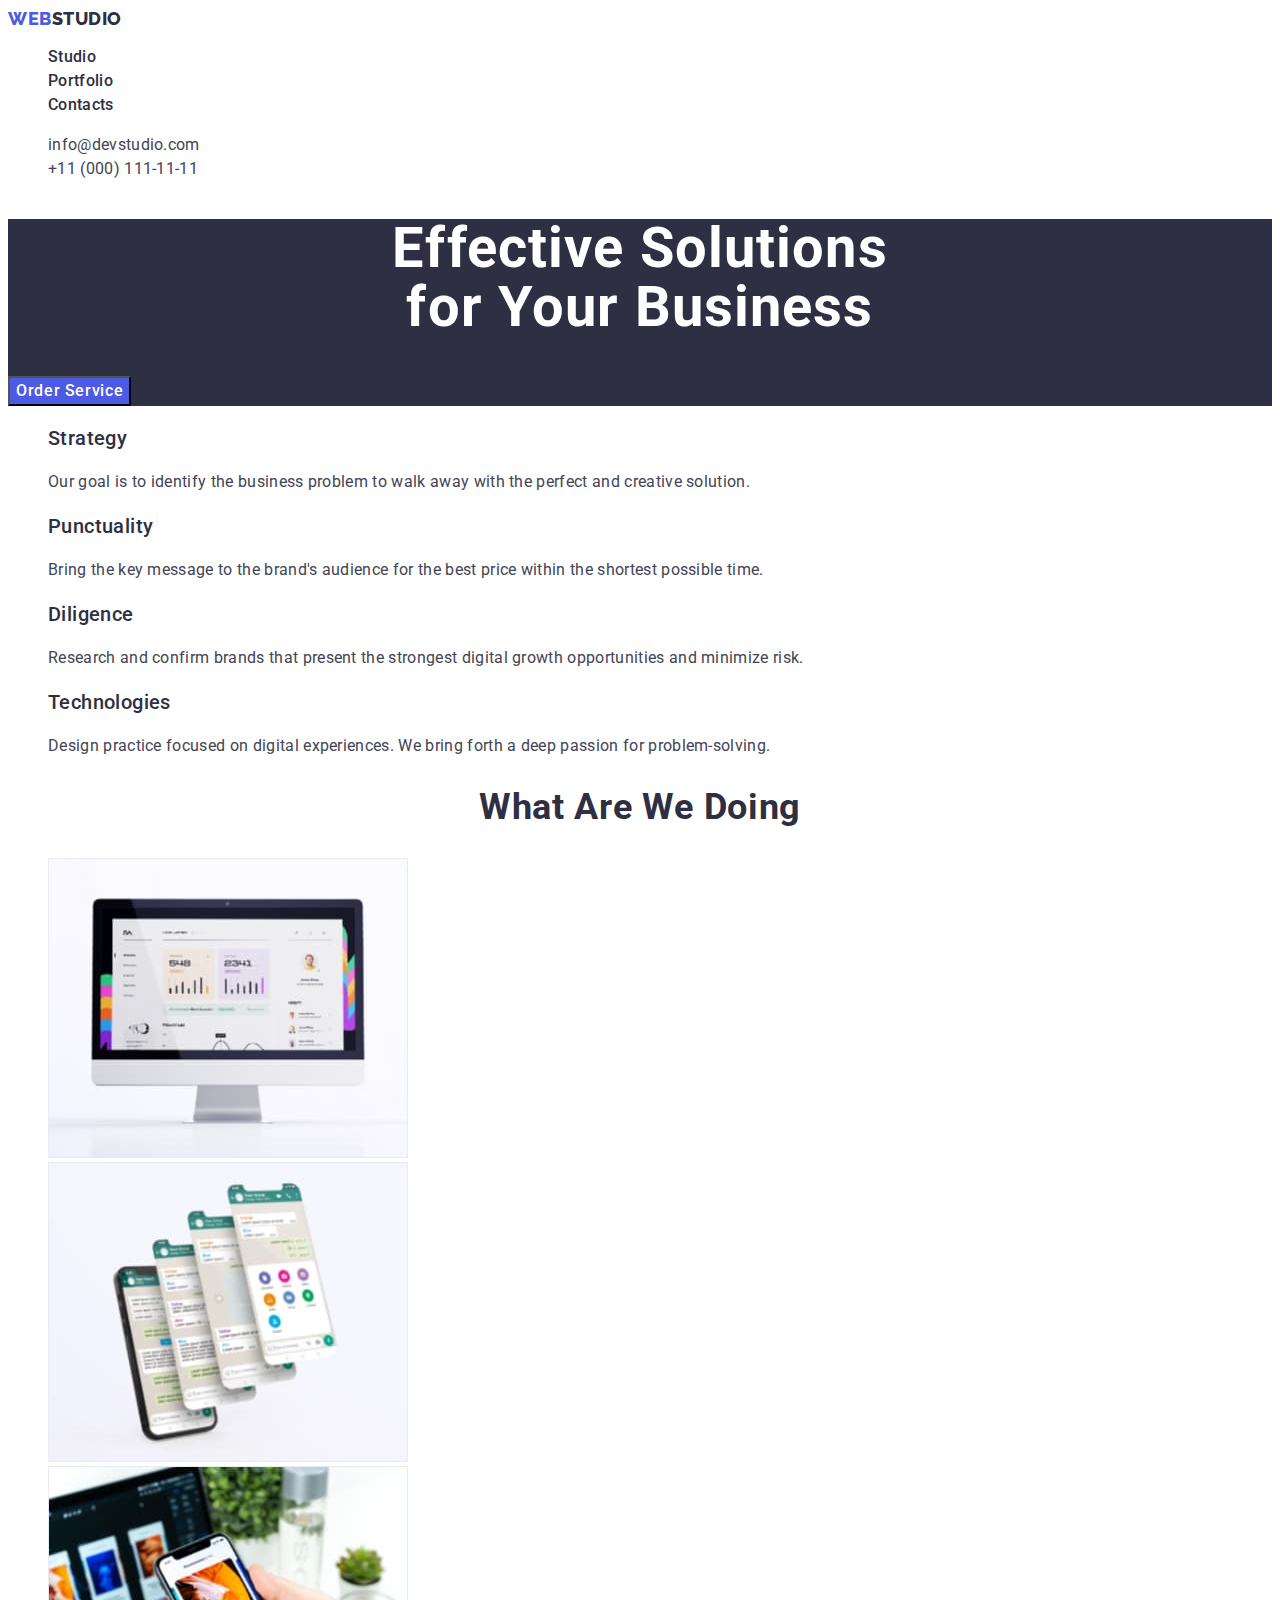
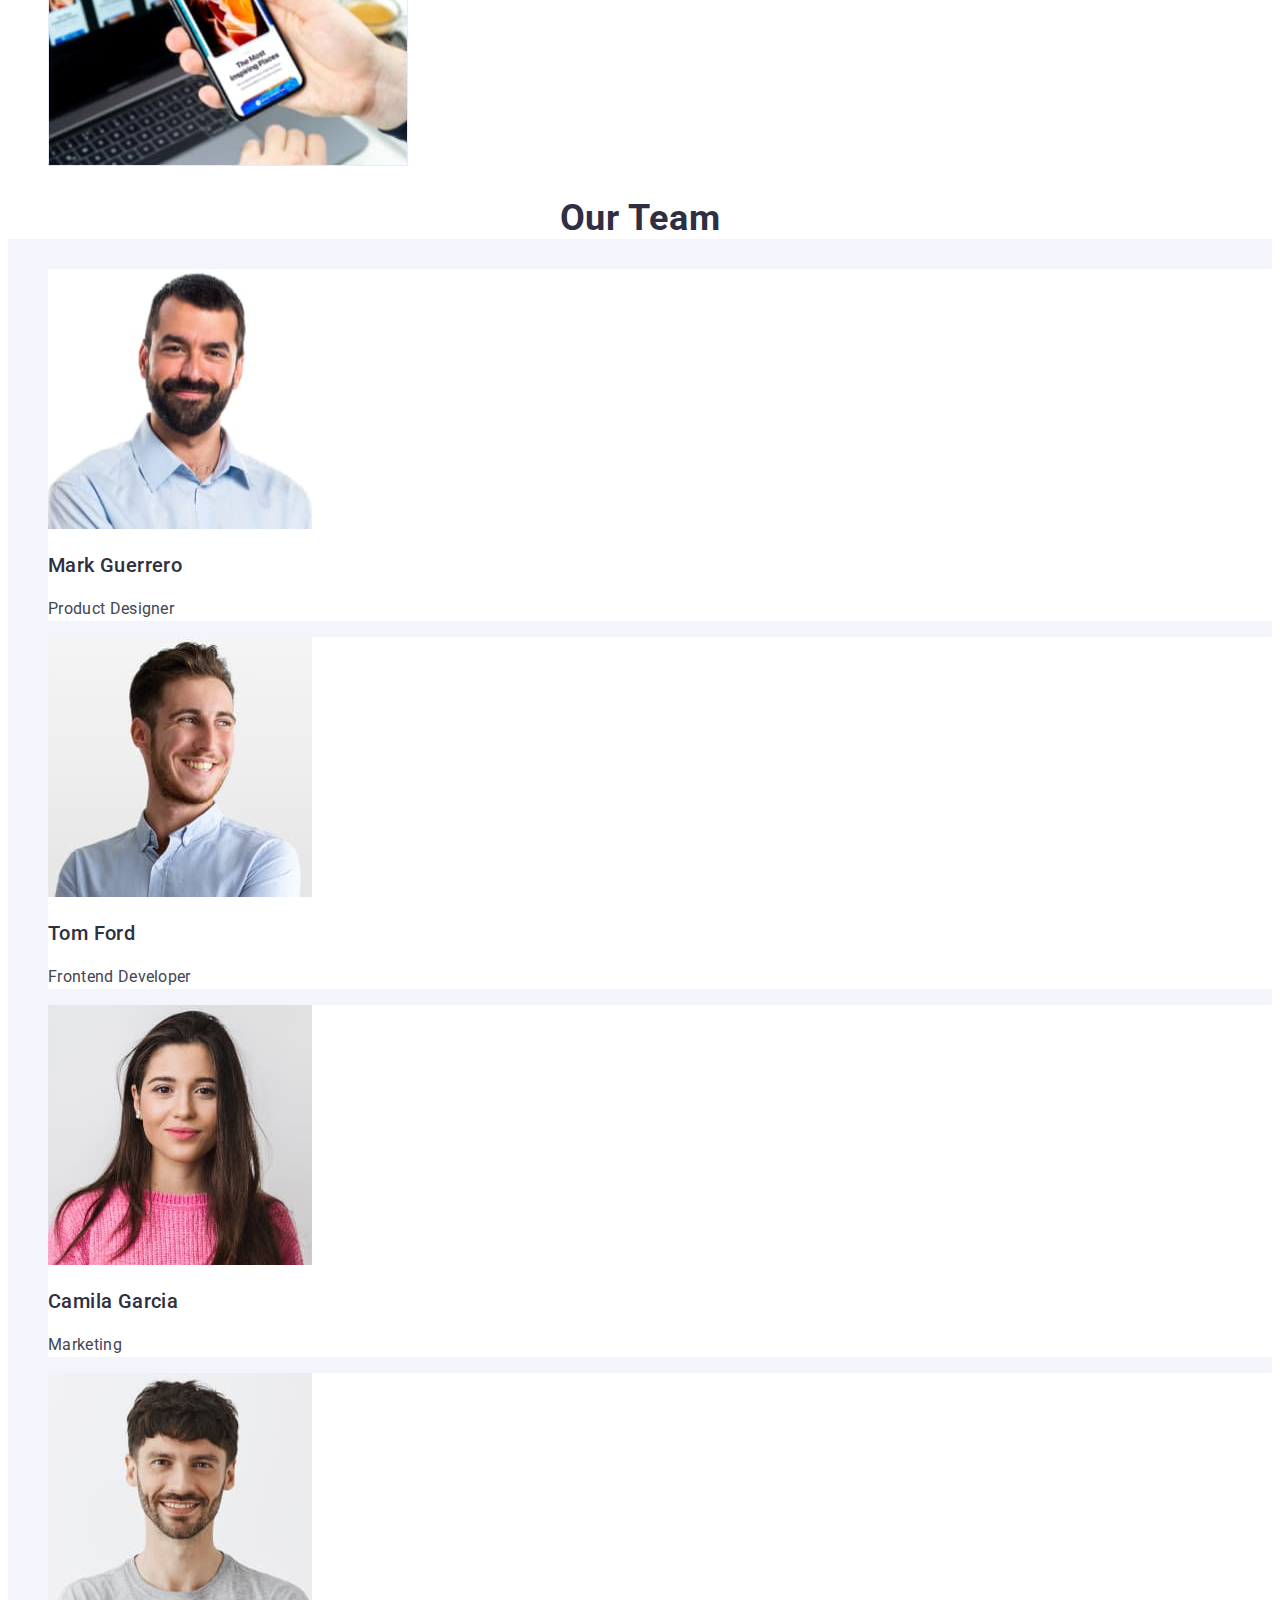
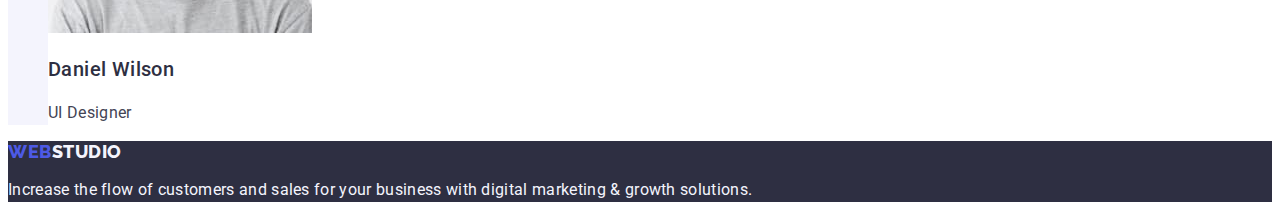
==== index.html @ 9aab7a09 "Initial commit" ====
<!DOCTYPE html>
<html lang="en">
  <head>
    <meta charset="UTF-8" />
    <meta http-equiv="X-UA-Compatible" content="IE=edge" />
    <meta name="viewport" content="width=device-width, initial-scale=1.0" />

    <link rel="preconnect" href="https://fonts.googleapis.com" />
    <link rel="preconnect" href="https://fonts.gstatic.com" crossorigin />
    <link
      href="https://fonts.googleapis.com/css2?family=Raleway:wght@800&family=Roboto:wght@400;500;700;900&display=swap"
      rel="stylesheet"
    />
    <link rel="stylesheet" href="./css/styles.css"/>

    <title>Document</title>
  </head>
  <body>
    <!--top line -->
    <header class="header">
      <!-- navigation menu  -->
      <nav>
        <a class="header-logo link" href="./index.html">
          Web<span class="header-studio-color">Studio</span>
        </a>
        <ul class="list">
          <li>
            <a href="./index.html" class="header-link link">Studio</a>
          </li>
          <li>
            <a href="./portfolio.html" class="header-link link">Portfolio</a>
          </li>
          <li>
            <a href="" class="header-link link">Contacts</a>
          </li>
        </ul>
      </nav>
      <address class="header-adaress list">
        <ul class="list">
          <li>
            <a class="header-adaress link" href="mailto:info@devstudio.com"
              >info@devstudio.com</a
            >
          </li>
          <li>
            <a class="header-adaress link" href="tel:+110001111111"
              >+11 (000) 111-11-11</a
            >
          </li>
        </ul>
      </address>
    </header>
    <!-- main -->
    <main>
      <!-- hero section -->
      <section class="hero-section">
        <h1 class="hero-heading">
          Effective Solutions <br />
          for Your Business
        </h1>

        <button class="hero-button cursor-focus" type="button">
          Order Service
        </button>
      </section>

      <!-- studio section -->
      <section>
        <h2 class="studio-heading-none">hello</h2>
        <ul class="list">
          <li>
            <h3 class="studio-heading">Strategy</h3>
            <p class="studio-indent">
              Our goal is to identify the business problem to walk away with the
              perfect and creative solution.
            </p>
          </li>
          <li>
            <h3 class="studio-heading">Punctuality</h3>
            <p class="studio-indent">
              Bring the key message to the brand's audience for the best price
              within the shortest possible time.
            </p>
          </li>
          <li>
            <h3 class="studio-heading">Diligence</h3>
            <p class="studio-indent">
              Research and confirm brands that present the strongest digital
              growth opportunities and minimize risk.
            </p>
          </li>
          <li>
            <h3 class="studio-heading">Technologies</h3>
            <p class="studio-indent">
              Design practice focused on digital experiences. We bring forth a
              deep passion for problem-solving.
            </p>
          </li>
        </ul>
      </section>
      <!-- What are we doing -->
      <section>
        <h2 class="doing-heading">What are we doing</h2>
        <ul class="list">
          <li>
            <img
              src="./images/ourprojects/first.jpg"
              alt="example project one"
              width="360"
              height="300"
            />
          </li>
          <li>
            <img
              src="./images/ourprojects/second.jpg"
              alt="example project two"
              width="360"
              height="300"
            />
          </li>
          <li>
            <img
              src="./images/ourprojects/thirth.jpg"
              alt="example project three"
              width="360"
              height="300"
            />
          </li>
        </ul>
      </section>

      <!-- our team section -->
      <section class="team-section">
        <h2 class="team-heading">Our Team</h2>
        <ul class="list">
          <li class="team-style-list">
            <img
              src="./images/ourteam/markguerrero.jpg"
              alt="photo Mark Guerrero"
              width="264"
              height="260"
            />

            <h3 class="team-name-heading">Mark Guerrero</h3>
            <p class="team-position">Product Designer</p>
          </li>
          <li class="team-style-list">
            <img
              src="./images/ourteam/tomford.jpg"
              alt="photo Tom Ford"
              width="264"
              height="260"
            />

            <h3 class="team-name-heading">Tom Ford</h3>
            <p class="team-position">Frontend Developer</p>
          </li>
          <li class="team-style-list">
            <img
              src="./images/ourteam/camilagarcia.jpg"
              alt="photo Camila Garcia"
              width="264"
              height="260"
            />

            <h3 class="team-name-heading">Camila Garcia</h3>
            <p class="team-position">Marketing</p>
          </li>
          <li class="team-style-list">
            <img
              src="./images/ourteam/danielwilson.jpg"
              alt="photo Daniel Wilson"
              width="264"
              height="260"
            />

            <h3 class="team-name-heading">Daniel Wilson</h3>
            <p class="team-position">UI Designer</p>
          </li>
        </ul>
      </section>
    </main>
    <!-- footer section -->
    <footer class="footer-section">
      <a class="footer-logo link" href="./index.html">
        Web
        <span class="studio-footer-color">Studio</span>
      </a>
      <p class="footer-indent">
        Increase the flow of customers and sales for your business with digital
        marketing & growth solutions.
      </p>
    </footer>
  </body>
</html>
---- css/styles.css ----
:root {
  --heading-color: #2e2f42;
  --text-color: #434455;
  --logo-clr-web: #4d5ae5;
  --logo-clr-dark: #2e2f42;
  --logo-clr-light: #f4f4fd;
  --background-page: #ffffff;
  --header-link-normal: #2e2f42;
  --header-link-hover: #404bbf;
  --address-normal: #434455;
  --address-hover: #404bbf;
}

body {
  font-family: "Raleway", sans-serif;
  font-family: "Roboto", sans-serif;
  color: var(--text-color);
  background-color: var(--background-page);
}

.list {
  list-style: none;
}
.link {
  text-decoration: none;
}

/* header  */
.header-logo {
  font-family: "Raleway", sans-serif;
  font-style: normal;
  font-weight: 800;
  font-size: 18px;
  line-height: 1.17;
  display: flex;
  align-items: center;
  letter-spacing: 0.03em;
  text-transform: uppercase;
  color: var(--logo-clr-web);
}

.header-studio-color {
  color: var(--logo-clr-dark);
}

.header-link {
  font-weight: 500;
  font-size: 16px;
  line-height: 1.5;
  letter-spacing: 0.02em;
  color: var(--header-link-normal);
}

.header-link:hover,
.header-link:focus {
  color: var(--header-link-hover);
}

.header-adaress {
  font-style: normal;
  font-size: 16px;
  line-height: 1.5;
  letter-spacing: 0.02em;
  color: var(--address-normal);
}

.header-adaress:hover,
.header-adaress:focus {
  color: var(--address-hover);
}

/* hero */
.hero-section {
  background-color: #2e2f42;
}

.hero-heading {
  font-family: "Roboto", sans-serif;
  font-weight: 700;
  font-size: 56px;
  line-height: 1.07;
  text-align: center;
  letter-spacing: 0.02em;
  color: #ffffff;
}

.hero-button {
  font-family: "Roboto", sans-serif;
  font-weight: 500;
  font-size: 16px;
  line-height: 1.5;
  display: flex;
  letter-spacing: 0.04em;
  color: #ffffff;
}

.cursor-focus {
  cursor: pointer;
}

.hero-button {
  background: #4d5ae5;
}
.hero-button:hover,
.hero-button:focus {
  background: #404bbf;
}

/* studio */

.studio-heading-none {
  display: none;
}

.studio-heading {
  font-weight: 500;
  font-size: 20px;
  line-height: 1.2;
  letter-spacing: 0.02em;
  color: var(--heading-color);
}

.studio-indent {
  font-size: 16px;
  line-height: 1.5;
  letter-spacing: 0.02em;
  color: var(--text-color);
}

/* What are we doing */
.doing-heading {
  font-weight: 700;
  font-size: 36px;
  line-height: 1.11;
  text-align: center;
  letter-spacing: 0.02em;
  text-transform: capitalize;
  color: var(--heading-color);
}

/* our team section */
.team-section {
  background-color: #f4f4fd;
}

.team-heading {
  font-weight: 700;
  font-size: 36px;
  line-height: 1.11;
  text-align: center;
  letter-spacing: 0.02em;
  text-transform: capitalize;
  color: var(--heading-color);
  background-color: #ffffff;
}

.team-style-list{
  background-color: #FFFFFF;
}

.team-name-heading {
  font-weight: 500;
  font-size: 20px;
  line-height: 1.2;
  letter-spacing: 0.02em;
  color: var(--heading-color);
}

.team-position {
  font-size: 16px;
  line-height: 1.5;
  letter-spacing: 0.02em;
  color: var(--text-color);
}

/* footer sectio */
.footer-section {
  background-color: #2e2f42;
}

.footer-logo {
  font-family: "Raleway", sans-serif;
  font-style: normal;
  font-weight: 800;
  font-size: 18px;
  line-height: 1.17;
  display: flex;
  align-items: center;
  letter-spacing: 0.03em;
  text-transform: uppercase;
  color: var(--logo-clr-web);
}

.studio-footer-color {
  color: var(--logo-clr-light);
}

.footer-indent {
  font-size: 16px;
  line-height: 1.5;
  letter-spacing: 0.02em;
  color: #f4f4fd;
}

/* --------- */
/* portfolio */
/* --------- */
.portfolio-heading {
  display: none;
}

/* main */
.pf-btn {
  font-family: "Roboto", sans-serif;
  font-style: normal;
  font-weight: 500;
  font-size: 16px;
  line-height: 1.5;
  display: flex;
  letter-spacing: 0.04em;
  color: #4d5ae5;
  background-color: #f4f4fd;
}

.cursor-focus-pf {
  cursor: pointer;
}

.pf-btn:hover,
.pf-btn:focus {
  background: #404bbf;
  color: #ffffff;
}

.project-heading {
  font-weight: 500;
  font-size: 20px;
  line-height: 1.2;
  letter-spacing: 0.02em;
  color: var(--heading-color);
}

.project-direction {
  font-size: 16px;
  line-height: 1.5;
  letter-spacing: 0.02em;
  color: var(--text-color);
}
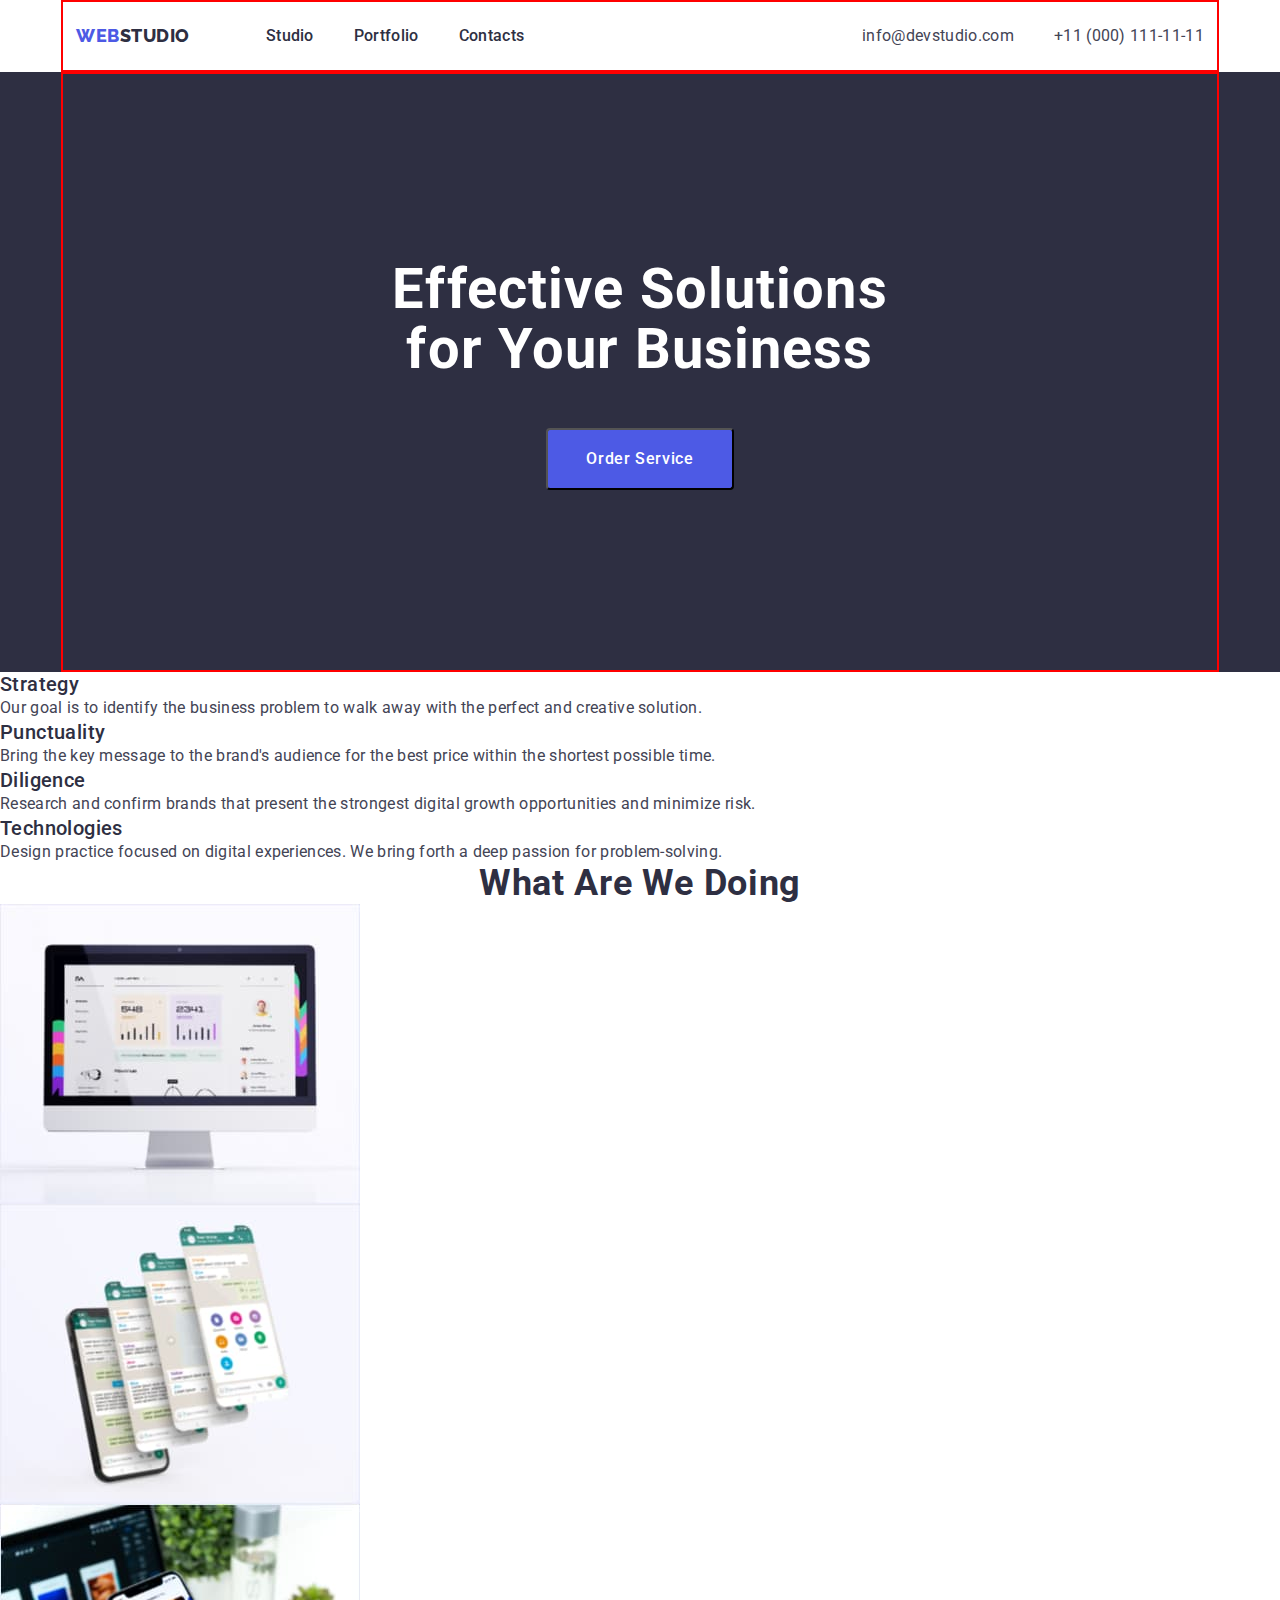
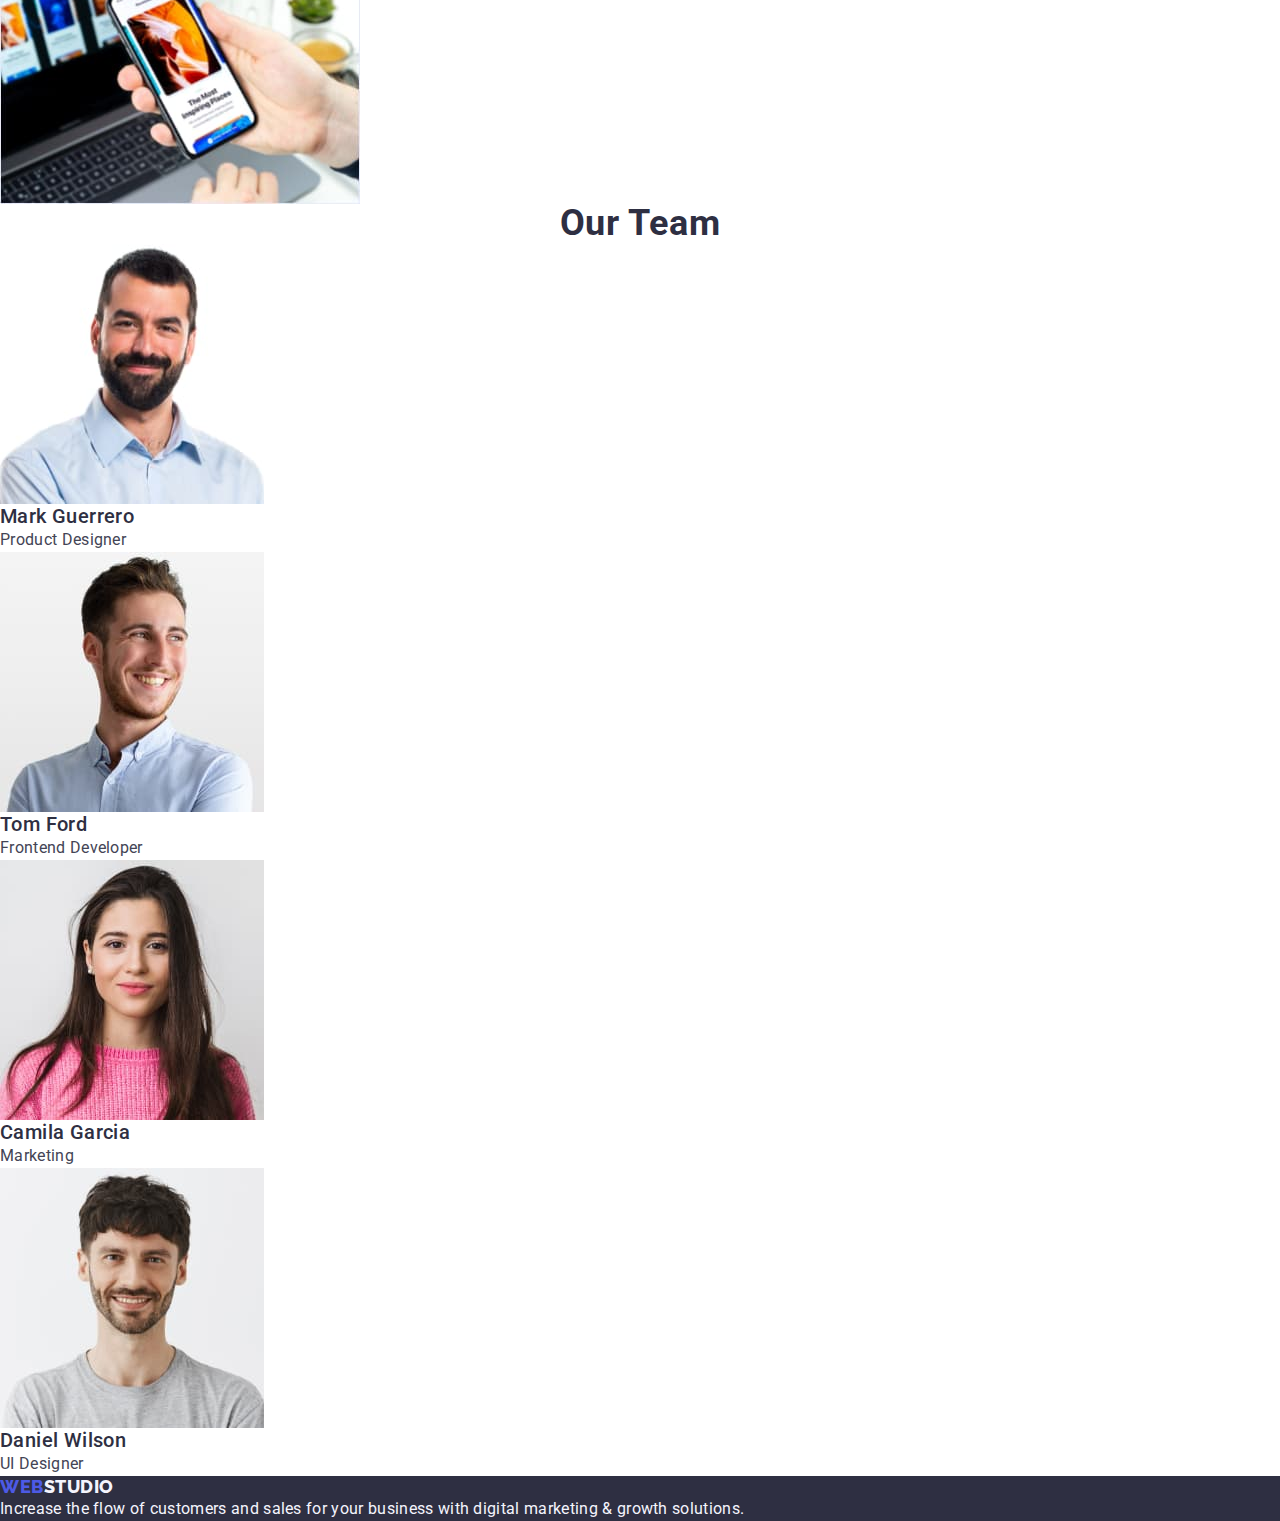
==== commit 732af38b: "up 0000" ====
--- a/index.html
+++ b/index.html
@@ -11,19 +11,21 @@
       href="https://fonts.googleapis.com/css2?family=Raleway:wght@800&family=Roboto:wght@400;500;700;900&display=swap"
       rel="stylesheet"
     />
+    <link rel="stylesheet" href="https://cdn.jsdelivr.net/npm/modern-normalize@1.1.0/modern-normalize.min.css">
     <link rel="stylesheet" href="./css/styles.css"/>
 
     <title>Document</title>
   </head>
   <body>
-    <!--top line -->
+    <!--top line --> 
     <header class="header">
       <!-- navigation menu  -->
-      <nav>
+      <div class="header-container container" style="display: flex;" >
         <a class="header-logo link" href="./index.html">
           Web<span class="header-studio-color">Studio</span>
         </a>
-        <ul class="list">
+      <nav class="header-nav">
+        <ul class="header-nav-list list">
           <li>
             <a href="./index.html" class="header-link link">Studio</a>
           </li>
@@ -35,8 +37,8 @@
           </li>
         </ul>
       </nav>
-      <address class="header-adaress list">
-        <ul class="list">
+      <address class="list">
+        <ul class="header-list-address list">
           <li>
             <a class="header-adaress link" href="mailto:info@devstudio.com"
               >info@devstudio.com</a
@@ -49,19 +51,22 @@
           </li>
         </ul>
       </address>
+    </div>
     </header>
     <!-- main -->
     <main>
       <!-- hero section -->
-      <section class="hero-section">
+      <section class="hero-section ">
+       <div class="hero-container container">
         <h1 class="hero-heading">
           Effective Solutions <br />
           for Your Business
         </h1>
 
         <button class="hero-button cursor-focus" type="button">
-          Order Service
+          <p class="hero-btn-text"> Order Service </p>
         </button>
+      </div>
       </section>
 
       <!-- studio section -->
--- a/css/styles.css
+++ b/css/styles.css
@@ -18,14 +18,42 @@
   background-color: var(--background-page);
 }
 
+/* reset start */
+h1,h2,h3,h4,h5,h6,p {
+  margin: 0;
+}
+
+img {
+  display: block;
+}
+
 .list {
   list-style: none;
-}
+  padding: 0;
+  margin: 0;
+}
+
 .link {
   text-decoration: none;
 }
 
 /* header  */
+.container {
+  width: 1158px;
+  margin-left: auto;
+  margin-right: auto;
+  padding-left: 15px;
+  padding-right: 15px;
+  outline: 2px solid red;
+  outline-offset: -2px;
+}
+
+.header-container {
+  display: flex;
+ align-items: center;
+ 
+}
+
 .header-logo {
   font-family: "Raleway", sans-serif;
   font-style: normal;
@@ -37,13 +65,29 @@
   letter-spacing: 0.03em;
   text-transform: uppercase;
   color: var(--logo-clr-web);
+  margin-right: 76px;
+  padding-top: 24px;
+  padding-bottom: 24px;
 }
 
 .header-studio-color {
   color: var(--logo-clr-dark);
 }
 
+.header-nav {
+margin-right: auto;
+}
+
+.header-nav-list {
+  display: flex;
+  align-items: center;
+  gap: 40px;
+}
+
 .header-link {
+  display: block;
+  padding-top: 24px;
+  padding-bottom: 24px;
   font-weight: 500;
   font-size: 16px;
   line-height: 1.5;
@@ -57,6 +101,9 @@
 }
 
 .header-adaress {
+  display: block;
+  padding-top: 24px;
+  padding-bottom: 24px;
   font-style: normal;
   font-size: 16px;
   line-height: 1.5;
@@ -69,9 +116,19 @@
   color: var(--address-hover);
 }
 
+.header-list-address {
+  display: flex;
+  gap: 40px;
+}
+
 /* hero */
 .hero-section {
   background-color: #2e2f42;
+}
+
+.hero-container {
+  height: 600px;
+  padding-top: 188px;
 }
 
 .hero-heading {
@@ -82,6 +139,7 @@
   text-align: center;
   letter-spacing: 0.02em;
   color: #ffffff;
+  margin-bottom: 48px;
 }
 
 .hero-button {
@@ -92,18 +150,22 @@
   display: flex;
   letter-spacing: 0.04em;
   color: #ffffff;
-}
-
-.cursor-focus {
-  cursor: pointer;
-}
-
-.hero-button {
   background: #4d5ae5;
-}
+  min-width: 169px;
+  min-height: 56px;
+  border-radius: 4px;
+  margin-left: auto;
+  margin-right: auto;
+}
+
 .hero-button:hover,
 .hero-button:focus {
   background: #404bbf;
+  cursor: pointer;
+}
+
+.hero-btn-text {
+padding: 16px 32px;
 }
 
 /* studio */
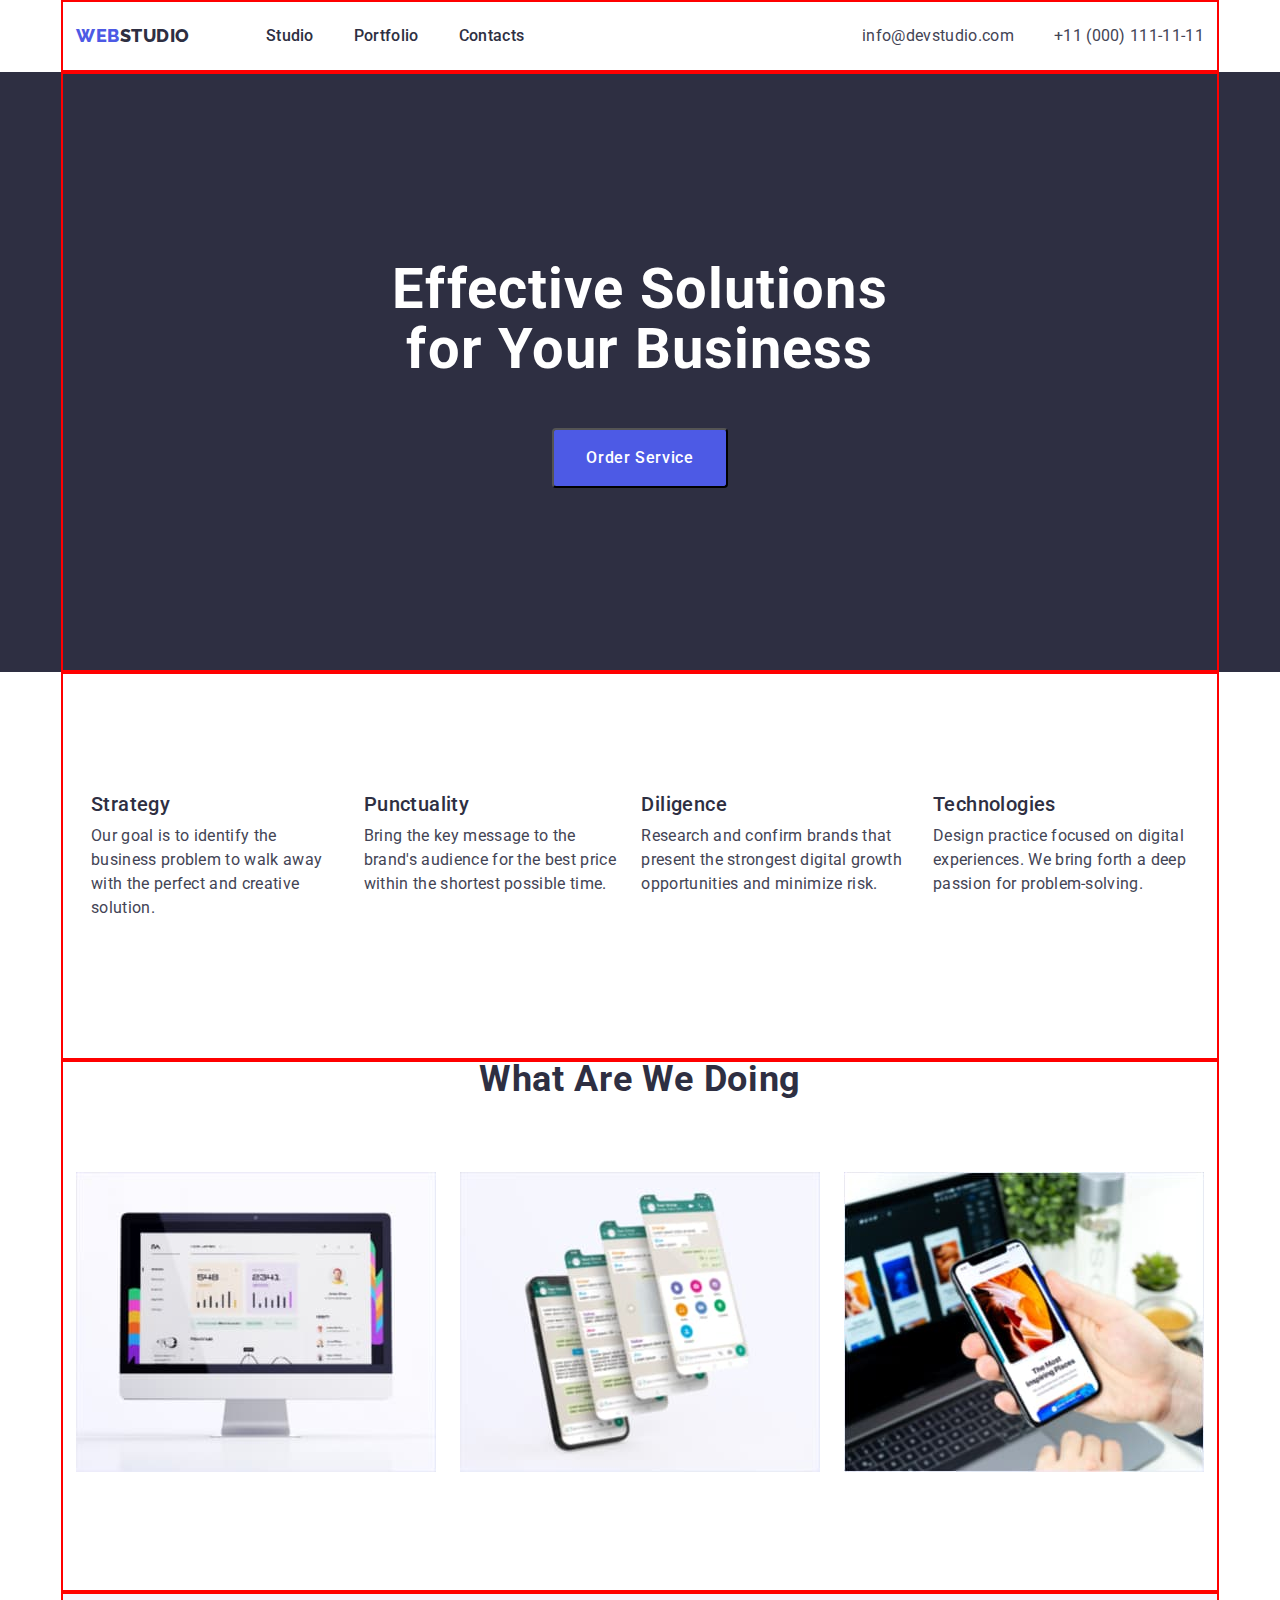
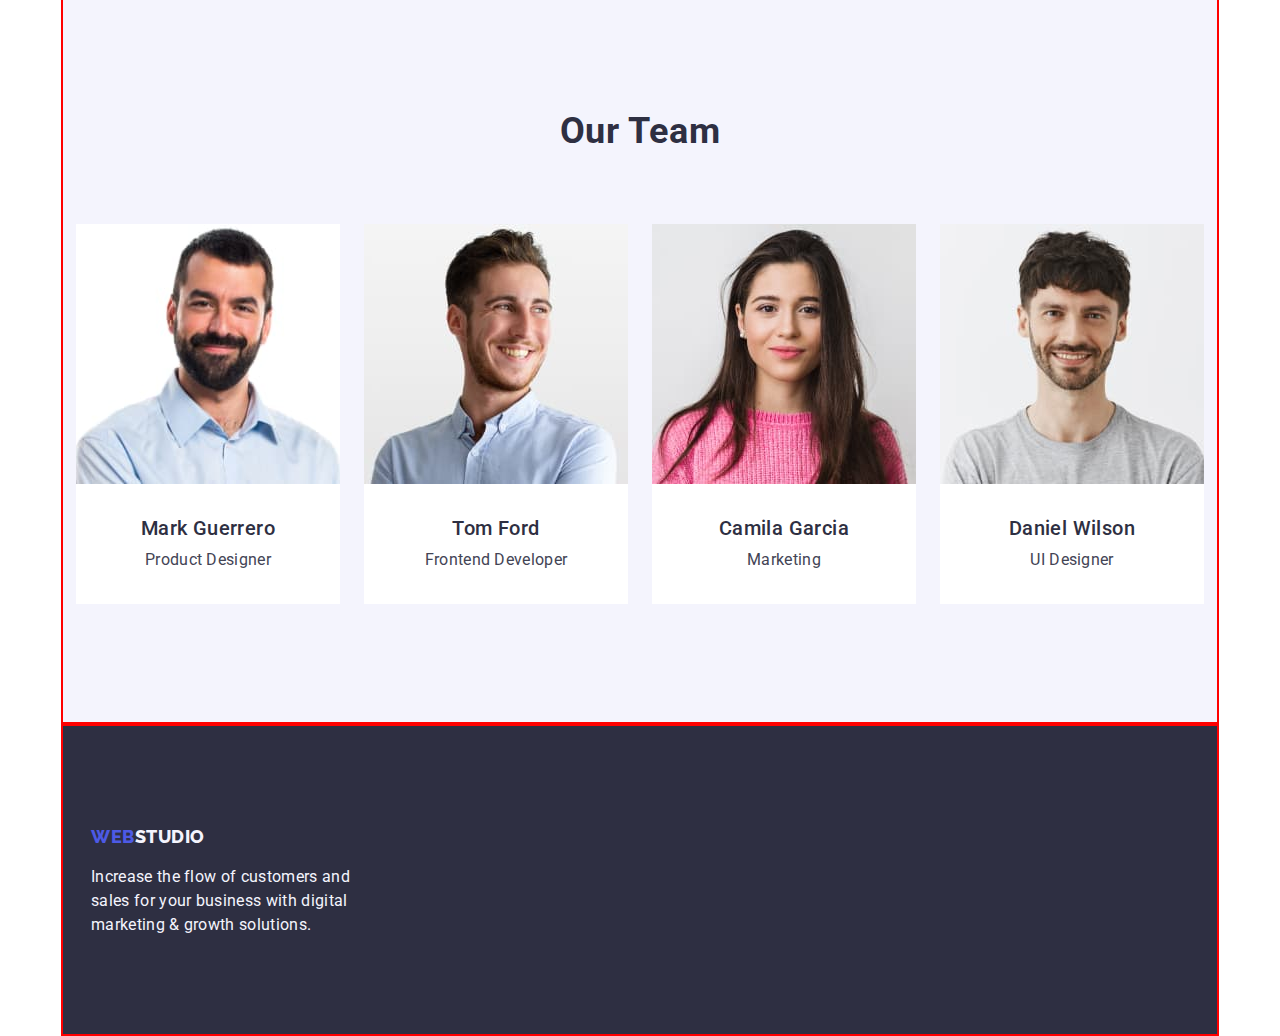
==== commit 0de0196e: "up studio" ====
--- a/index.html
+++ b/index.html
@@ -11,190 +11,201 @@
       href="https://fonts.googleapis.com/css2?family=Raleway:wght@800&family=Roboto:wght@400;500;700;900&display=swap"
       rel="stylesheet"
     />
-    <link rel="stylesheet" href="https://cdn.jsdelivr.net/npm/modern-normalize@1.1.0/modern-normalize.min.css">
-    <link rel="stylesheet" href="./css/styles.css"/>
+    <link
+      rel="stylesheet"
+      href="https://cdn.jsdelivr.net/npm/modern-normalize@1.1.0/modern-normalize.min.css"
+    />
+    <link rel="stylesheet" href="./css/styles.css" />
 
     <title>Document</title>
   </head>
   <body>
-    <!--top line --> 
-    <header class="header">
+    <!--top line -->
+    <header class="header container">
       <!-- navigation menu  -->
-      <div class="header-container container" style="display: flex;" >
+      <div class="header-container">
         <a class="header-logo link" href="./index.html">
           Web<span class="header-studio-color">Studio</span>
         </a>
-      <nav class="header-nav">
-        <ul class="header-nav-list list">
-          <li>
-            <a href="./index.html" class="header-link link">Studio</a>
-          </li>
-          <li>
-            <a href="./portfolio.html" class="header-link link">Portfolio</a>
-          </li>
-          <li>
-            <a href="" class="header-link link">Contacts</a>
-          </li>
-        </ul>
-      </nav>
-      <address class="list">
-        <ul class="header-list-address list">
-          <li>
-            <a class="header-adaress link" href="mailto:info@devstudio.com"
-              >info@devstudio.com</a
-            >
-          </li>
-          <li>
-            <a class="header-adaress link" href="tel:+110001111111"
-              >+11 (000) 111-11-11</a
-            >
-          </li>
-        </ul>
-      </address>
-    </div>
+        <nav class="header-nav">
+          <ul class="header-nav-list list">
+            <li>
+              <a href="./index.html" class="header-link link">Studio</a>
+            </li>
+            <li>
+              <a href="./portfolio.html" class="header-link link">Portfolio</a>
+            </li>
+            <li>
+              <a href="" class="header-link link">Contacts</a>
+            </li>
+          </ul>
+        </nav>
+        <address class="list">
+          <ul class="header-list-address list">
+            <li>
+              <a class="header-adaress link" href="mailto:info@devstudio.com"
+                >info@devstudio.com</a
+              >
+            </li>
+            <li>
+              <a class="header-adaress link" href="tel:+110001111111"
+                >+11 (000) 111-11-11</a
+              >
+            </li>
+          </ul>
+        </address>
+      </div>
     </header>
     <!-- main -->
     <main>
       <!-- hero section -->
-      <section class="hero-section ">
-       <div class="hero-container container">
-        <h1 class="hero-heading">
-          Effective Solutions <br />
-          for Your Business
-        </h1>
-
-        <button class="hero-button cursor-focus" type="button">
-          <p class="hero-btn-text"> Order Service </p>
-        </button>
-      </div>
+      <section class="hero-section">
+        <div class="hero-container container">
+          <h1 class="hero-heading">
+            Effective Solutions <br />
+            for Your Business
+          </h1>
+
+          <button class="hero-button cursor-focus" type="button">
+            Order Service
+          </button>
+        </div>
       </section>
 
       <!-- studio section -->
-      <section>
-        <h2 class="studio-heading-none">hello</h2>
-        <ul class="list">
-          <li>
-            <h3 class="studio-heading">Strategy</h3>
-            <p class="studio-indent">
-              Our goal is to identify the business problem to walk away with the
-              perfect and creative solution.
-            </p>
-          </li>
-          <li>
-            <h3 class="studio-heading">Punctuality</h3>
-            <p class="studio-indent">
-              Bring the key message to the brand's audience for the best price
-              within the shortest possible time.
-            </p>
-          </li>
-          <li>
-            <h3 class="studio-heading">Diligence</h3>
-            <p class="studio-indent">
-              Research and confirm brands that present the strongest digital
-              growth opportunities and minimize risk.
-            </p>
-          </li>
-          <li>
-            <h3 class="studio-heading">Technologies</h3>
-            <p class="studio-indent">
-              Design practice focused on digital experiences. We bring forth a
-              deep passion for problem-solving.
-            </p>
-          </li>
-        </ul>
+      <section class="container">
+        <div class="studio-container">
+          <h2 class="studio-heading-none">hello</h2>
+          <ul class="studio-container-ul list">
+            <li>
+              <h3 class="studio-heading">Strategy</h3>
+              <p class="studio-indent">
+                Our goal is to identify the business problem to walk away with
+                the perfect and creative solution.
+              </p>
+            </li>
+            <li>
+              <h3 class="studio-heading">Punctuality</h3>
+              <p class="studio-indent">
+                Bring the key message to the brand's audience for the best price
+                within the shortest possible time.
+              </p>
+            </li>
+            <li>
+              <h3 class="studio-heading">Diligence</h3>
+              <p class="studio-indent">
+                Research and confirm brands that present the strongest digital
+                growth opportunities and minimize risk.
+              </p>
+            </li>
+            <li>
+              <h3 class="studio-heading">Technologies</h3>
+              <p class="studio-indent">
+                Design practice focused on digital experiences. We bring forth a
+                deep passion for problem-solving.
+              </p>
+            </li>
+          </ul>
+        </div>
       </section>
       <!-- What are we doing -->
-      <section>
-        <h2 class="doing-heading">What are we doing</h2>
-        <ul class="list">
-          <li>
-            <img
-              src="./images/ourprojects/first.jpg"
-              alt="example project one"
-              width="360"
-              height="300"
-            />
-          </li>
-          <li>
-            <img
-              src="./images/ourprojects/second.jpg"
-              alt="example project two"
-              width="360"
-              height="300"
-            />
-          </li>
-          <li>
-            <img
-              src="./images/ourprojects/thirth.jpg"
-              alt="example project three"
-              width="360"
-              height="300"
-            />
-          </li>
-        </ul>
+      <section class="container">
+        <div class="doing-container-content">
+          <h2 class="doing-heading">What are we doing</h2>
+          <ul class="doing-container list">
+            <li>
+              <img
+                src="./images/ourprojects/first.jpg"
+                alt="example project one"
+                width="360"
+                height="300"
+              />
+            </li>
+            <li>
+              <img
+                src="./images/ourprojects/second.jpg"
+                alt="example project two"
+                width="360"
+                height="300"
+              />
+            </li>
+            <li>
+              <img
+                src="./images/ourprojects/thirth.jpg"
+                alt="example project three"
+                width="360"
+                height="300"
+              />
+            </li>
+          </ul>
+        </div>
       </section>
 
       <!-- our team section -->
-      <section class="team-section">
-        <h2 class="team-heading">Our Team</h2>
-        <ul class="list">
-          <li class="team-style-list">
-            <img
-              src="./images/ourteam/markguerrero.jpg"
-              alt="photo Mark Guerrero"
-              width="264"
-              height="260"
-            />
-
-            <h3 class="team-name-heading">Mark Guerrero</h3>
-            <p class="team-position">Product Designer</p>
-          </li>
-          <li class="team-style-list">
-            <img
-              src="./images/ourteam/tomford.jpg"
-              alt="photo Tom Ford"
-              width="264"
-              height="260"
-            />
-
-            <h3 class="team-name-heading">Tom Ford</h3>
-            <p class="team-position">Frontend Developer</p>
-          </li>
-          <li class="team-style-list">
-            <img
-              src="./images/ourteam/camilagarcia.jpg"
-              alt="photo Camila Garcia"
-              width="264"
-              height="260"
-            />
-
-            <h3 class="team-name-heading">Camila Garcia</h3>
-            <p class="team-position">Marketing</p>
-          </li>
-          <li class="team-style-list">
-            <img
-              src="./images/ourteam/danielwilson.jpg"
-              alt="photo Daniel Wilson"
-              width="264"
-              height="260"
-            />
-
-            <h3 class="team-name-heading">Daniel Wilson</h3>
-            <p class="team-position">UI Designer</p>
-          </li>
-        </ul>
+      <section class="team-section container">
+        <div class="team-container-content">
+          <h2 class="team-heading">Our Team</h2>
+          <ul class="team-container list">
+            <li class="team-style-list">
+              <img
+                src="./images/ourteam/markguerrero.jpg"
+                alt="photo Mark Guerrero"
+                width="264"
+                height="260"
+              />
+
+              <h3 class="team-name-heading">Mark Guerrero</h3>
+              <p class="team-position">Product Designer</p>
+            </li>
+            <li class="team-style-list">
+              <img
+                src="./images/ourteam/tomford.jpg"
+                alt="photo Tom Ford"
+                width="264"
+                height="260"
+              />
+
+              <h3 class="team-name-heading">Tom Ford</h3>
+              <p class="team-position">Frontend Developer</p>
+            </li>
+            <li class="team-style-list">
+              <img
+                src="./images/ourteam/camilagarcia.jpg"
+                alt="photo Camila Garcia"
+                width="264"
+                height="260"
+              />
+
+              <h3 class="team-name-heading">Camila Garcia</h3>
+              <p class="team-position">Marketing</p>
+            </li>
+            <li class="team-style-list">
+              <img
+                src="./images/ourteam/danielwilson.jpg"
+                alt="photo Daniel Wilson"
+                width="264"
+                height="260"
+              />
+
+              <h3 class="team-name-heading">Daniel Wilson</h3>
+              <p class="team-position">UI Designer</p>
+            </li>
+          </ul>
+        </div>
       </section>
     </main>
     <!-- footer section -->
-    <footer class="footer-section">
-      <a class="footer-logo link" href="./index.html">
-        Web
-        <span class="studio-footer-color">Studio</span>
-      </a>
-      <p class="footer-indent">
-        Increase the flow of customers and sales for your business with digital
-        marketing & growth solutions.
-      </p>
+    <footer class="footer-section container">
+      <div class="footer-container">
+        <a class="footer-logo link" href="./index.html">
+          Web
+          <span class="studio-footer-color">Studio</span>
+        </a>
+        <p class="footer-indent">
+          Increase the flow of customers and sales for your business with
+          digital marketing & growth solutions.
+        </p>
+      </div>
     </footer>
   </body>
 </html>
--- a/css/styles.css
+++ b/css/styles.css
@@ -19,7 +19,13 @@
 }
 
 /* reset start */
-h1,h2,h3,h4,h5,h6,p {
+h1,
+h2,
+h3,
+h4,
+h5,
+h6,
+p {
   margin: 0;
 }
 
@@ -50,8 +56,7 @@
 
 .header-container {
   display: flex;
- align-items: center;
- 
+  align-items: center;
 }
 
 .header-logo {
@@ -75,7 +80,7 @@
 }
 
 .header-nav {
-margin-right: auto;
+  margin-right: auto;
 }
 
 .header-nav-list {
@@ -143,6 +148,7 @@
 }
 
 .hero-button {
+  padding: 16px 32px;
   font-family: "Roboto", sans-serif;
   font-weight: 500;
   font-size: 16px;
@@ -164,22 +170,32 @@
   cursor: pointer;
 }
 
-.hero-btn-text {
-padding: 16px 32px;
-}
-
 /* studio */
 
 .studio-heading-none {
   display: none;
 }
 
+.studio-container {
+  min-height: 388px;
+  padding-top: 120px;
+  padding-right: 15px;
+  padding-bottom: 120px;
+  padding-left: 15px;
+}
+
+.studio-container-ul {
+  display: flex;
+  gap: 24px;
+}
+
 .studio-heading {
   font-weight: 500;
   font-size: 20px;
   line-height: 1.2;
   letter-spacing: 0.02em;
   color: var(--heading-color);
+  margin-bottom: 8px;
 }
 
 .studio-indent {
@@ -198,11 +214,25 @@
   letter-spacing: 0.02em;
   text-transform: capitalize;
   color: var(--heading-color);
+  padding-bottom: 72px;
+}
+
+.doing-container {
+  display: flex;
+  gap: 24px;
+}
+
+.doing-container-content {
+  min-height: 532px;
 }
 
 /* our team section */
 .team-section {
   background-color: #f4f4fd;
+}
+
+.team-container-content {
+  min-height: 732px;
 }
 
 .team-heading {
@@ -213,24 +243,36 @@
   letter-spacing: 0.02em;
   text-transform: capitalize;
   color: var(--heading-color);
+  padding-top: 120px;
+  margin-bottom: 72px;
+}
+
+.team-container {
+  min-height: 380px;
+  display: flex;
+  gap: 24px;
+}
+
+.team-style-list {
+  min-height: 120px;
   background-color: #ffffff;
 }
 
-.team-style-list{
-  background-color: #FFFFFF;
-}
-
 .team-name-heading {
+  padding-top: 32px;
   font-weight: 500;
   font-size: 20px;
   line-height: 1.2;
+  text-align: center;
   letter-spacing: 0.02em;
   color: var(--heading-color);
 }
 
 .team-position {
-  font-size: 16px;
-  line-height: 1.5;
+  padding-top: 8px;
+  font-size: 16px;
+  line-height: 1.5;
+  text-align: center;
   letter-spacing: 0.02em;
   color: var(--text-color);
 }
@@ -253,11 +295,19 @@
   color: var(--logo-clr-web);
 }
 
+.footer-container {
+  min-height: 312px;
+  padding-top: 102px;
+  padding-left: 15px;
+}
+
 .studio-footer-color {
   color: var(--logo-clr-light);
 }
 
 .footer-indent {
+  padding-top: 18px;
+  width: 264px;
   font-size: 16px;
   line-height: 1.5;
   letter-spacing: 0.02em;
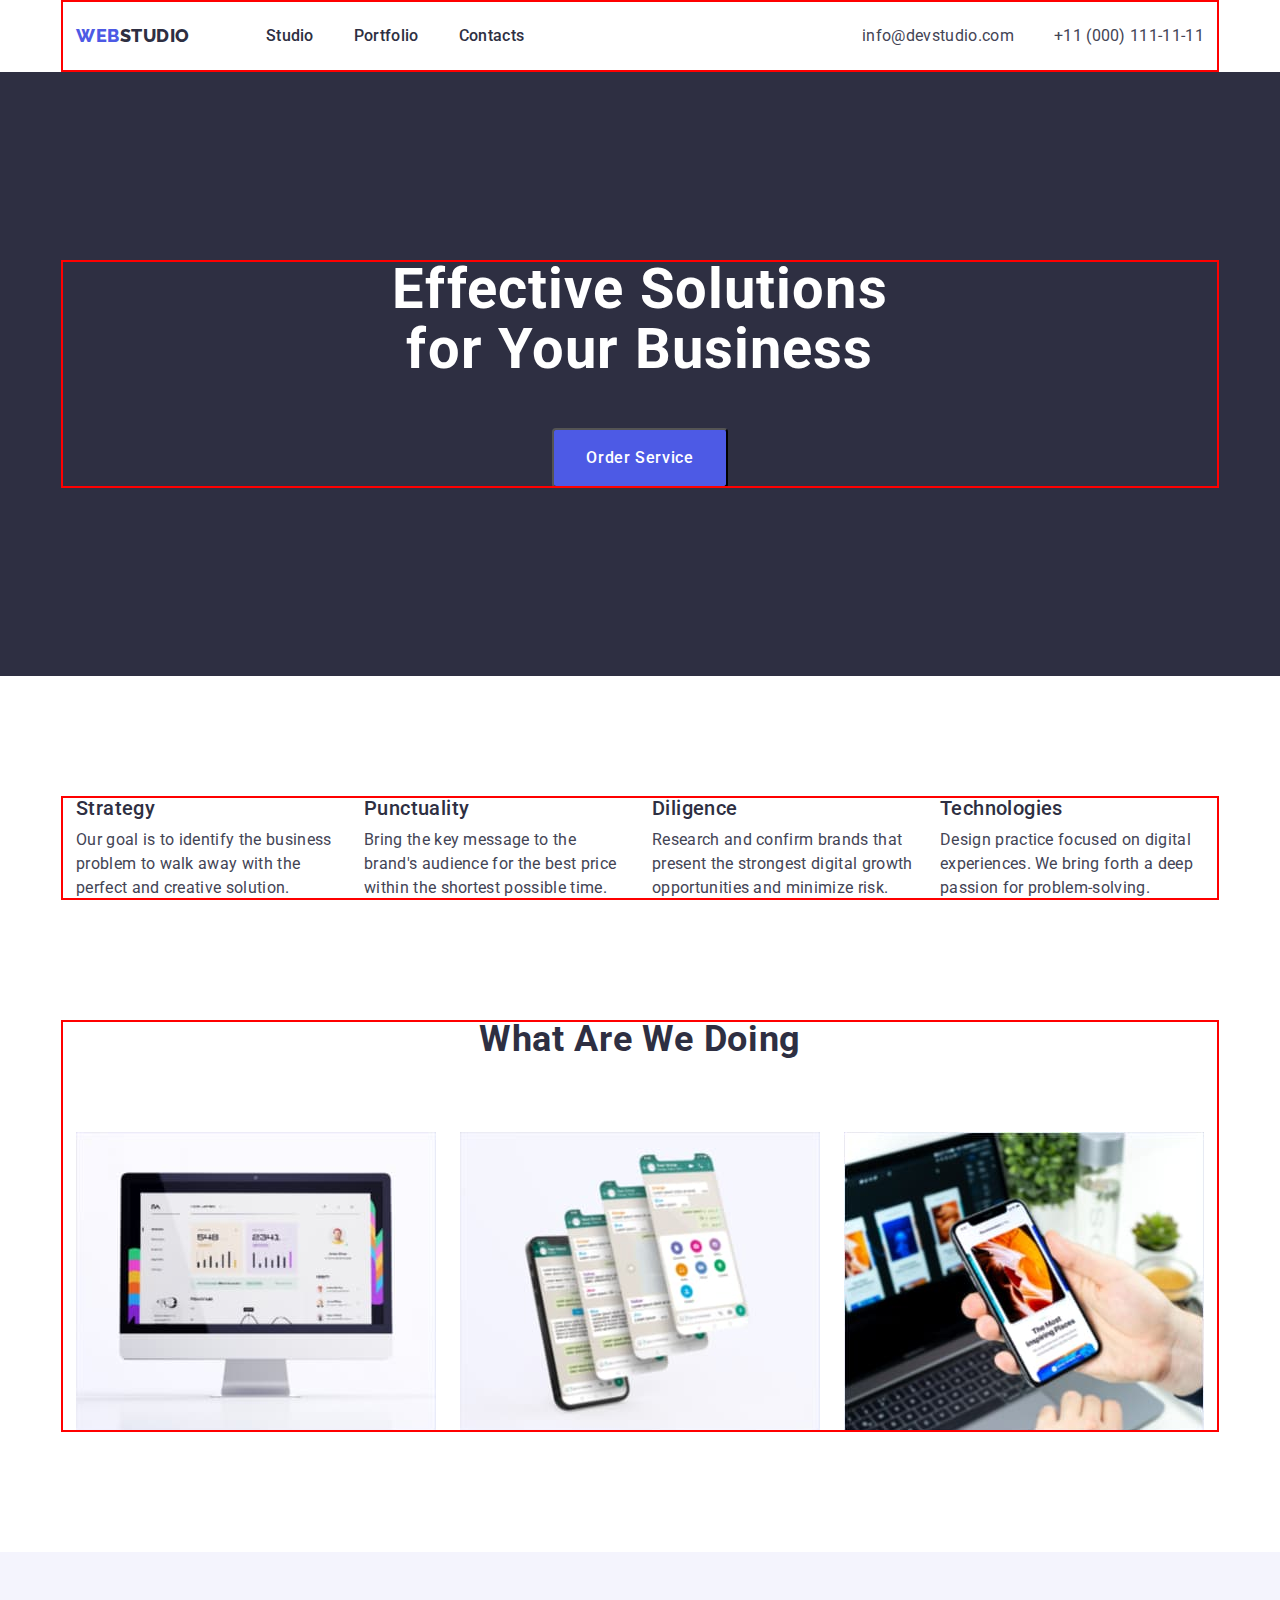
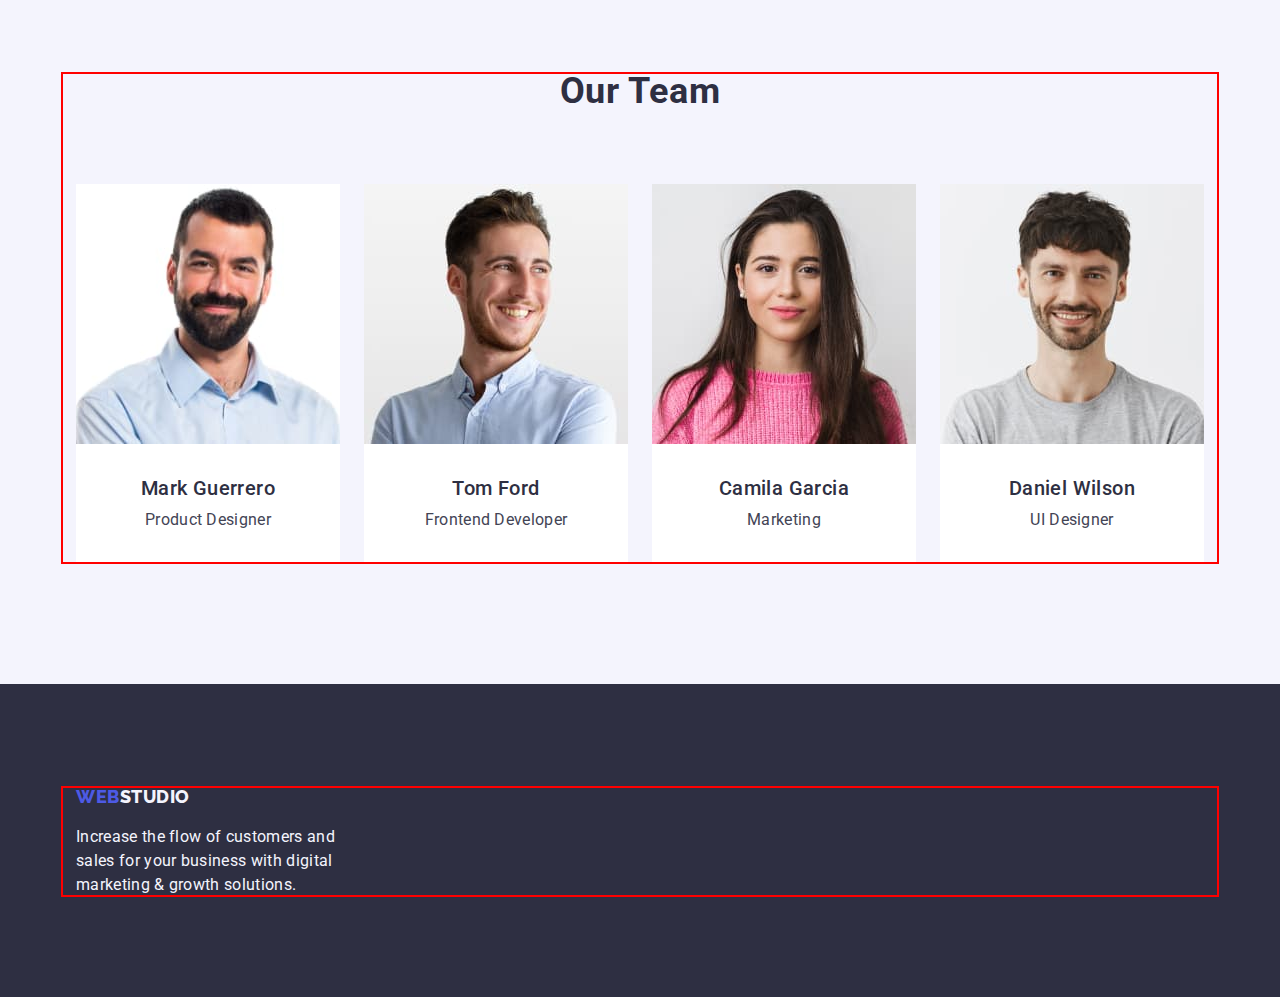
==== commit 089fc702: "maybe end" ====
--- a/index.html
+++ b/index.html
@@ -21,7 +21,7 @@
   </head>
   <body>
     <!--top line -->
-    <header class="header container">
+    <header class="container">
       <!-- navigation menu  -->
       <div class="header-container">
         <a class="header-logo link" href="./index.html">
@@ -60,7 +60,7 @@
     <main>
       <!-- hero section -->
       <section class="hero-section">
-        <div class="hero-container container">
+        <div class="container">
           <h1 class="hero-heading">
             Effective Solutions <br />
             for Your Business
@@ -73,32 +73,32 @@
       </section>
 
       <!-- studio section -->
-      <section class="container">
-        <div class="studio-container">
+      <section class="section">
+        <div class="container">
           <h2 class="studio-heading-none">hello</h2>
           <ul class="studio-container-ul list">
-            <li>
+            <li class="studio-list-item">
               <h3 class="studio-heading">Strategy</h3>
               <p class="studio-indent">
                 Our goal is to identify the business problem to walk away with
                 the perfect and creative solution.
               </p>
             </li>
-            <li>
+            <li class="studio-list-item">
               <h3 class="studio-heading">Punctuality</h3>
               <p class="studio-indent">
                 Bring the key message to the brand's audience for the best price
                 within the shortest possible time.
               </p>
             </li>
-            <li>
+            <li class="studio-list-item">
               <h3 class="studio-heading">Diligence</h3>
               <p class="studio-indent">
                 Research and confirm brands that present the strongest digital
                 growth opportunities and minimize risk.
               </p>
             </li>
-            <li>
+            <li class="studio-list-item">
               <h3 class="studio-heading">Technologies</h3>
               <p class="studio-indent">
                 Design practice focused on digital experiences. We bring forth a
@@ -109,8 +109,8 @@
         </div>
       </section>
       <!-- What are we doing -->
-      <section class="container">
-        <div class="doing-container-content">
+      <section class="doing-container-content">
+        <div class="container">
           <h2 class="doing-heading">What are we doing</h2>
           <ul class="doing-container list">
             <li>
@@ -142,8 +142,8 @@
       </section>
 
       <!-- our team section -->
-      <section class="team-section container">
-        <div class="team-container-content">
+      <section class="team-section">
+        <div class="container">
           <h2 class="team-heading">Our Team</h2>
           <ul class="team-container list">
             <li class="team-style-list">
@@ -195,8 +195,8 @@
       </section>
     </main>
     <!-- footer section -->
-    <footer class="footer-section container">
-      <div class="footer-container">
+    <footer class="footer-section">
+      <div class="container">
         <a class="footer-logo link" href="./index.html">
           Web
           <span class="studio-footer-color">Studio</span>
--- a/css/styles.css
+++ b/css/styles.css
@@ -128,13 +128,11 @@
 
 /* hero */
 .hero-section {
+  padding-top: 188px;
+  padding-bottom: 188px;
   background-color: #2e2f42;
 }
 
-.hero-container {
-  height: 600px;
-  padding-top: 188px;
-}
 
 .hero-heading {
   font-family: "Roboto", sans-serif;
@@ -148,7 +146,6 @@
 }
 
 .hero-button {
-  padding: 16px 32px;
   font-family: "Roboto", sans-serif;
   font-weight: 500;
   font-size: 16px;
@@ -159,6 +156,7 @@
   background: #4d5ae5;
   min-width: 169px;
   min-height: 56px;
+  padding: 16px 32px;
   border-radius: 4px;
   margin-left: auto;
   margin-right: auto;
@@ -172,8 +170,21 @@
 
 /* studio */
 
+.section {
+  padding: 120px 0;
+}
+
 .studio-heading-none {
-  display: none;
+  position: absolute;
+  width: 1px;
+  height: 1px;
+  margin: -1px;
+  border: 0;
+  padding: 0;
+  white-space: nowrap;
+  clip-path: inset(100%);
+  clip: rect(0 0 0 0);
+  overflow: hidden;
 }
 
 .studio-container {
@@ -188,6 +199,9 @@
   display: flex;
   gap: 24px;
 }
+.studio-list-item {
+  flex-basis: calc((100% - 72px) / 4);
+}
 
 .studio-heading {
   font-weight: 500;
@@ -214,7 +228,7 @@
   letter-spacing: 0.02em;
   text-transform: capitalize;
   color: var(--heading-color);
-  padding-bottom: 72px;
+  margin-bottom: 72px;
 }
 
 .doing-container {
@@ -223,17 +237,17 @@
 }
 
 .doing-container-content {
-  min-height: 532px;
+  padding-bottom: 120px;
 }
 
 /* our team section */
 .team-section {
   background-color: #f4f4fd;
-}
-
-.team-container-content {
-  min-height: 732px;
-}
+  padding-top: 120px;
+  padding-bottom: 120px;
+}
+
+
 
 .team-heading {
   font-weight: 700;
@@ -243,18 +257,16 @@
   letter-spacing: 0.02em;
   text-transform: capitalize;
   color: var(--heading-color);
-  padding-top: 120px;
-  margin-bottom: 72px;
+margin-bottom: 72px;
 }
 
 .team-container {
-  min-height: 380px;
   display: flex;
   gap: 24px;
 }
 
 .team-style-list {
-  min-height: 120px;
+padding-bottom: 32px;
   background-color: #ffffff;
 }
 
@@ -279,6 +291,8 @@
 
 /* footer sectio */
 .footer-section {
+  padding-top: 102px;
+  padding-bottom: 100px;
   background-color: #2e2f42;
 }
 
@@ -295,11 +309,6 @@
   color: var(--logo-clr-web);
 }
 
-.footer-container {
-  min-height: 312px;
-  padding-top: 102px;
-  padding-left: 15px;
-}
 
 .studio-footer-color {
   color: var(--logo-clr-light);
@@ -318,10 +327,30 @@
 /* portfolio */
 /* --------- */
 .portfolio-heading {
-  display: none;
+  position: absolute;
+  width: 1px;
+  height: 1px;
+  margin: -1px;
+  border: 0;
+  padding: 0;
+  white-space: nowrap;
+  clip-path: inset(100%);
+  clip: rect(0 0 0 0);
+  overflow: hidden;
 }
 
 /* main */
+.pf-bottom {
+  padding-bottom: 120px;
+}
+
+.pf-btn-container {
+  display: flex;
+  justify-content: center;
+  gap: 24px;
+  padding-top: 96px;
+  padding-bottom: 72px;
+}
 .pf-btn {
   font-family: "Roboto", sans-serif;
   font-style: normal;
@@ -332,6 +361,11 @@
   letter-spacing: 0.04em;
   color: #4d5ae5;
   background-color: #f4f4fd;
+  border: 1px solid #e7e9fc;
+  border-radius: 4px;
+  min-width: 21px;
+  min-height: 24px;
+  padding: 12px 24px;
 }
 
 .cursor-focus-pf {
@@ -343,8 +377,21 @@
   background: #404bbf;
   color: #ffffff;
 }
+/* portfolio */
+
+.portfolio-container {
+  display: flex;
+  flex-wrap: wrap;
+  gap: 24px;
+}
+
+.pf-list {
+  margin-bottom: 48px;
+}
 
 .project-heading {
+  padding-top: 32px;
+  padding-left: 16px;
   font-weight: 500;
   font-size: 20px;
   line-height: 1.2;
@@ -353,6 +400,8 @@
 }
 
 .project-direction {
+  padding-top: 8px;
+  padding-left: 16px;
   font-size: 16px;
   line-height: 1.5;
   letter-spacing: 0.02em;
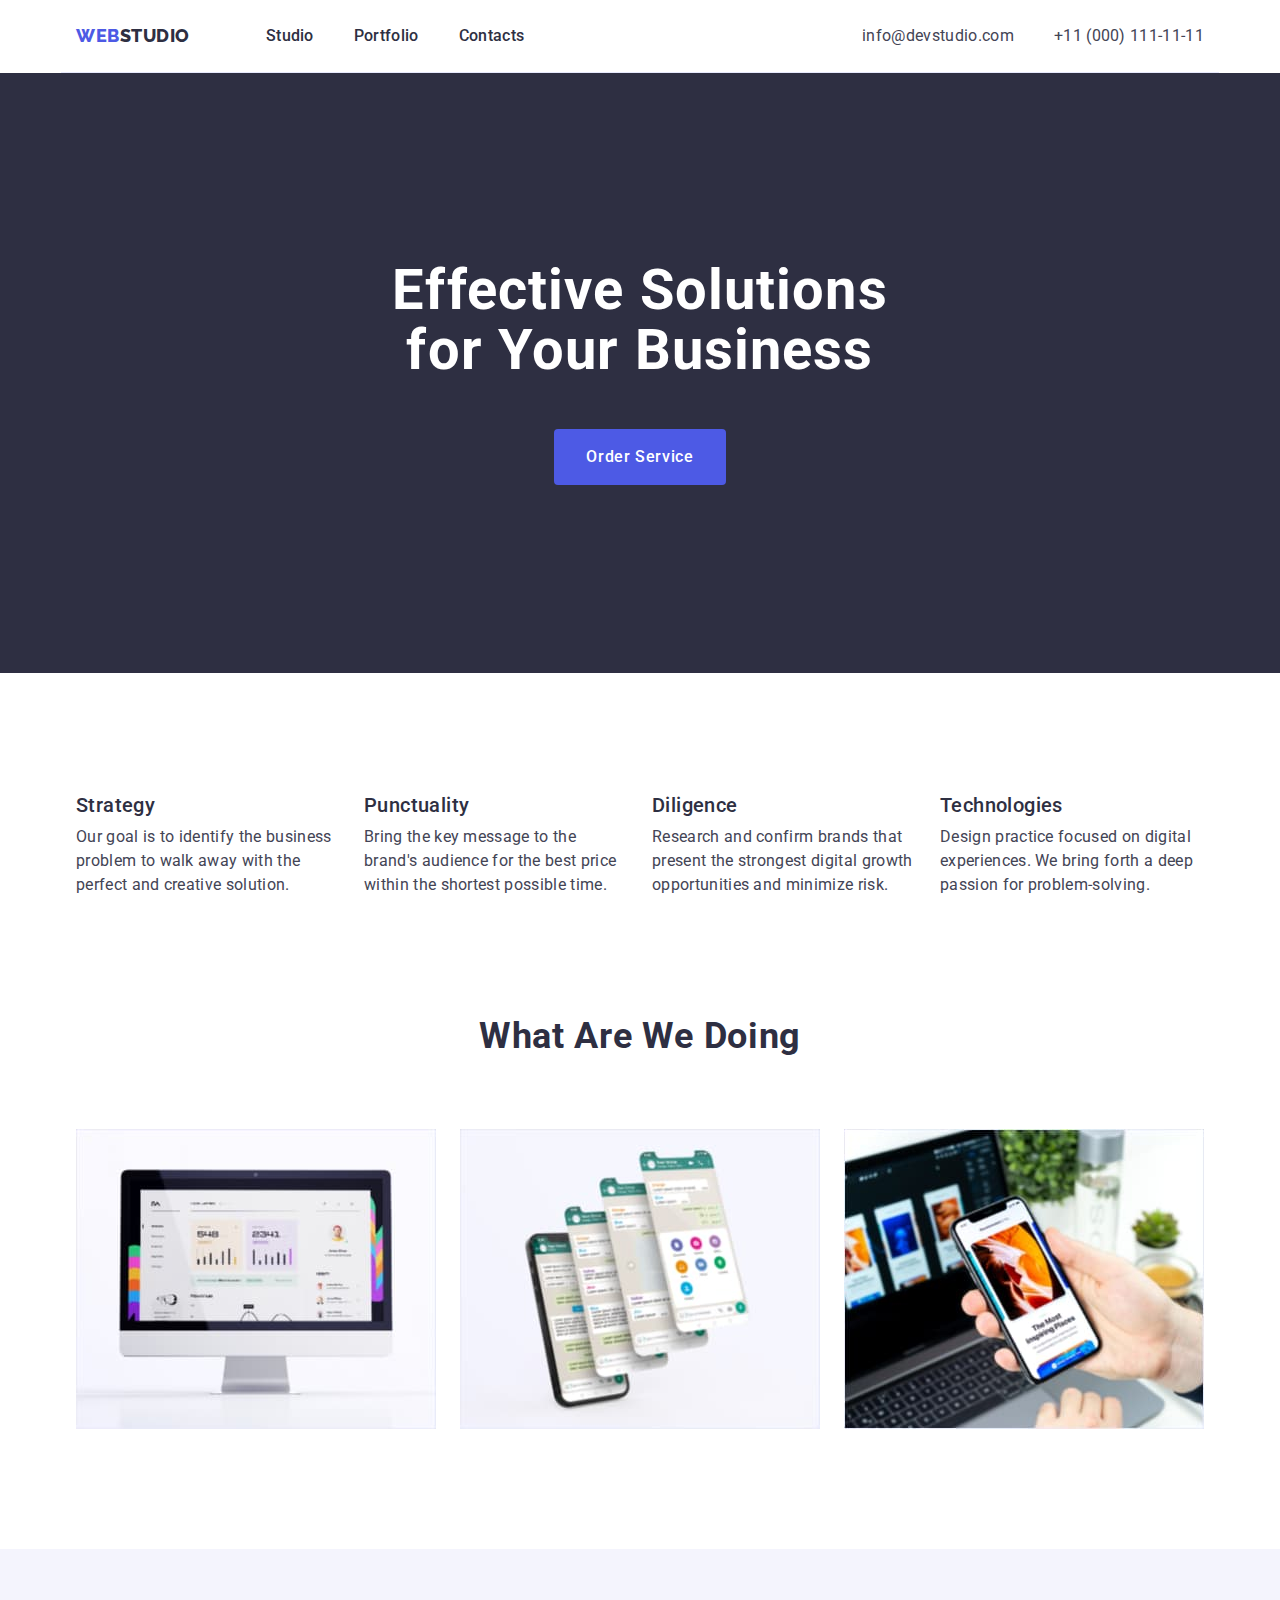
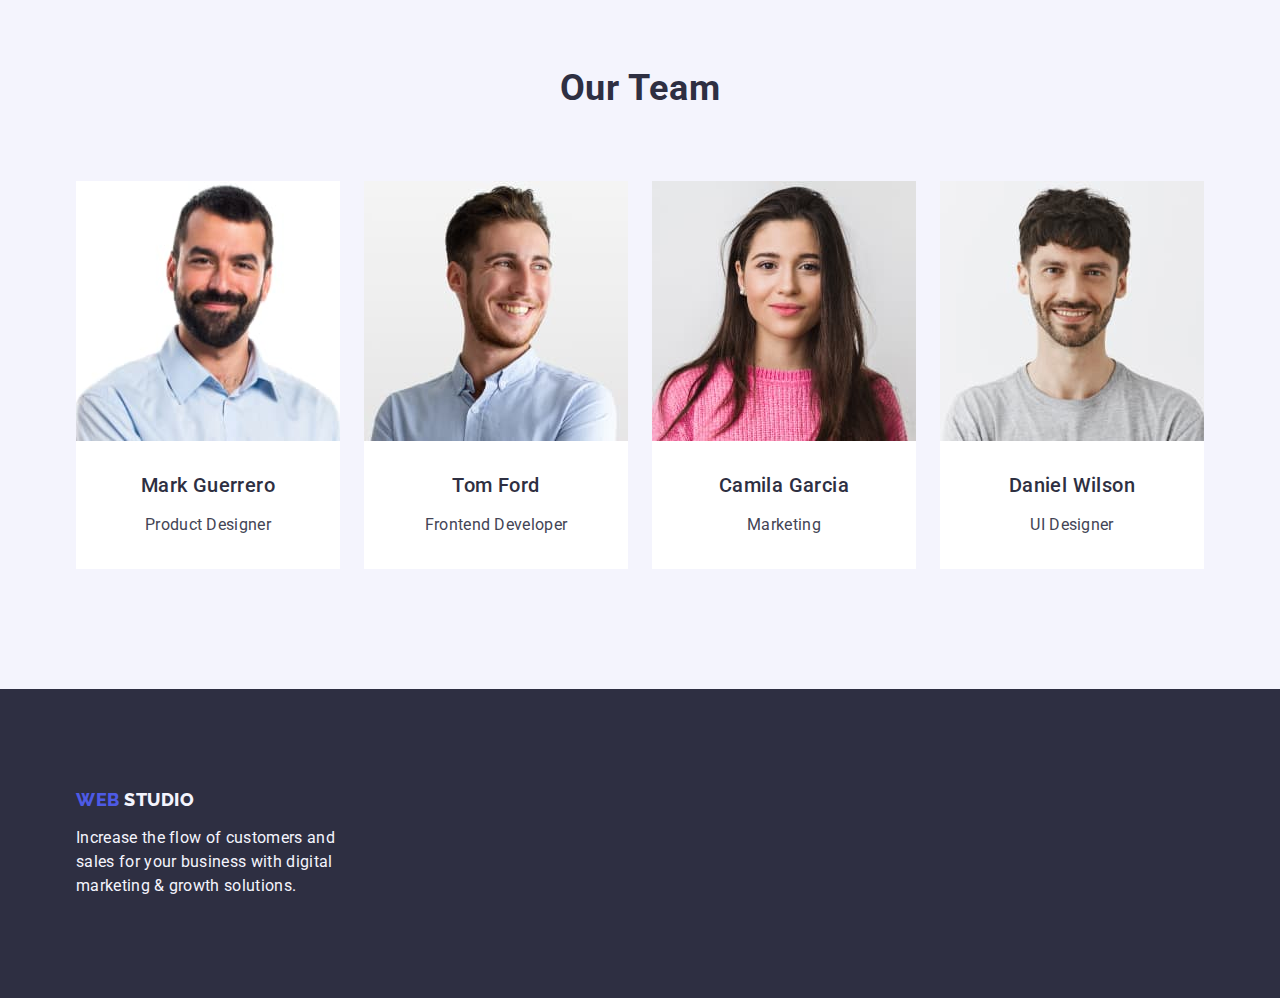
==== commit 5eb346e2: "up1349" ====
--- a/index.html
+++ b/index.html
@@ -21,13 +21,13 @@
   </head>
   <body>
     <!--top line -->
-    <header class="container">
+    <header>
       <!-- navigation menu  -->
-      <div class="header-container">
-        <a class="header-logo link" href="./index.html">
-          Web<span class="header-studio-color">Studio</span>
-        </a>
+      <div class="header-container container">
         <nav class="header-nav">
+          <a class="header-logo link" href="./index.html">
+            Web<span class="header-studio-color">Studio</span>
+          </a>
           <ul class="header-nav-list list">
             <li>
               <a href="./index.html" class="header-link link">Studio</a>
@@ -113,7 +113,7 @@
         <div class="container">
           <h2 class="doing-heading">What are we doing</h2>
           <ul class="doing-container list">
-            <li>
+            <li class="invisible">
               <img
                 src="./images/ourprojects/first.jpg"
                 alt="example project one"
@@ -153,9 +153,10 @@
                 width="264"
                 height="260"
               />
-
-              <h3 class="team-name-heading">Mark Guerrero</h3>
-              <p class="team-position">Product Designer</p>
+              <div class="team-name-position">
+                <h3 class="team-name-heading">Mark Guerrero</h3>
+                <p class="team-position">Product Designer</p>
+              </div>
             </li>
             <li class="team-style-list">
               <img
@@ -164,9 +165,10 @@
                 width="264"
                 height="260"
               />
-
-              <h3 class="team-name-heading">Tom Ford</h3>
-              <p class="team-position">Frontend Developer</p>
+              <div class="team-name-position">
+                <h3 class="team-name-heading">Tom Ford</h3>
+                <p class="team-position">Frontend Developer</p>
+              </div>
             </li>
             <li class="team-style-list">
               <img
@@ -175,9 +177,10 @@
                 width="264"
                 height="260"
               />
-
-              <h3 class="team-name-heading">Camila Garcia</h3>
-              <p class="team-position">Marketing</p>
+              <div class="team-name-position">
+                <h3 class="team-name-heading">Camila Garcia</h3>
+                <p class="team-position">Marketing</p>
+              </div>
             </li>
             <li class="team-style-list">
               <img
@@ -186,9 +189,10 @@
                 width="264"
                 height="260"
               />
-
-              <h3 class="team-name-heading">Daniel Wilson</h3>
-              <p class="team-position">UI Designer</p>
+              <div class="team-name-position">
+                <h3 class="team-name-heading">Daniel Wilson</h3>
+                <p class="team-position">UI Designer</p>
+              </div>
             </li>
           </ul>
         </div>
--- a/css/styles.css
+++ b/css/styles.css
@@ -50,13 +50,12 @@
   margin-right: auto;
   padding-left: 15px;
   padding-right: 15px;
-  outline: 2px solid red;
-  outline-offset: -2px;
 }
 
 .header-container {
   display: flex;
   align-items: center;
+  border-bottom: 1px solid #e7e9fc;
 }
 
 .header-logo {
@@ -80,6 +79,8 @@
 }
 
 .header-nav {
+  display: flex;
+  align-items: center;
   margin-right: auto;
 }
 
@@ -132,7 +133,6 @@
   padding-bottom: 188px;
   background-color: #2e2f42;
 }
-
 
 .hero-heading {
   font-family: "Roboto", sans-serif;
@@ -142,7 +142,10 @@
   text-align: center;
   letter-spacing: 0.02em;
   color: #ffffff;
+  max-width: 496px;
+  margin-right: auto;
   margin-bottom: 48px;
+  margin-left: auto;
 }
 
 .hero-button {
@@ -150,22 +153,23 @@
   font-weight: 500;
   font-size: 16px;
   line-height: 1.5;
-  display: flex;
+  display: block;
   letter-spacing: 0.04em;
   color: #ffffff;
   background: #4d5ae5;
-  min-width: 169px;
-  min-height: 56px;
+  height: 56px;
   padding: 16px 32px;
+  border: none;
   border-radius: 4px;
   margin-left: auto;
   margin-right: auto;
+  cursor: pointer;
 }
 
 .hero-button:hover,
 .hero-button:focus {
   background: #404bbf;
-  cursor: pointer;
+  cursor: pointe;
 }
 
 /* studio */
@@ -247,8 +251,6 @@
   padding-bottom: 120px;
 }
 
-
-
 .team-heading {
   font-weight: 700;
   font-size: 36px;
@@ -257,7 +259,7 @@
   letter-spacing: 0.02em;
   text-transform: capitalize;
   color: var(--heading-color);
-margin-bottom: 72px;
+  margin-bottom: 72px;
 }
 
 .team-container {
@@ -266,18 +268,23 @@
 }
 
 .team-style-list {
-padding-bottom: 32px;
+
   background-color: #ffffff;
 }
 
+.team-name-position {
+  padding: 32px 16px;
+  border-radius: 0px 0px 4px 4px;
+}
+
 .team-name-heading {
-  padding-top: 32px;
   font-weight: 500;
   font-size: 20px;
   line-height: 1.2;
   text-align: center;
   letter-spacing: 0.02em;
   color: var(--heading-color);
+  margin-bottom: 8px;
 }
 
 .team-position {
@@ -291,7 +298,7 @@
 
 /* footer sectio */
 .footer-section {
-  padding-top: 102px;
+  padding-top: 100px;
   padding-bottom: 100px;
   background-color: #2e2f42;
 }
@@ -302,20 +309,19 @@
   font-weight: 800;
   font-size: 18px;
   line-height: 1.17;
-  display: flex;
+  display: inline-block;
   align-items: center;
   letter-spacing: 0.03em;
   text-transform: uppercase;
   color: var(--logo-clr-web);
-}
-
+  margin-bottom: 16px;
+}
 
 .studio-footer-color {
   color: var(--logo-clr-light);
 }
 
 .footer-indent {
-  padding-top: 18px;
   width: 264px;
   font-size: 16px;
   line-height: 1.5;
@@ -402,6 +408,7 @@
 .project-direction {
   padding-top: 8px;
   padding-left: 16px;
+  padding-bottom: 32px;
   font-size: 16px;
   line-height: 1.5;
   letter-spacing: 0.02em;
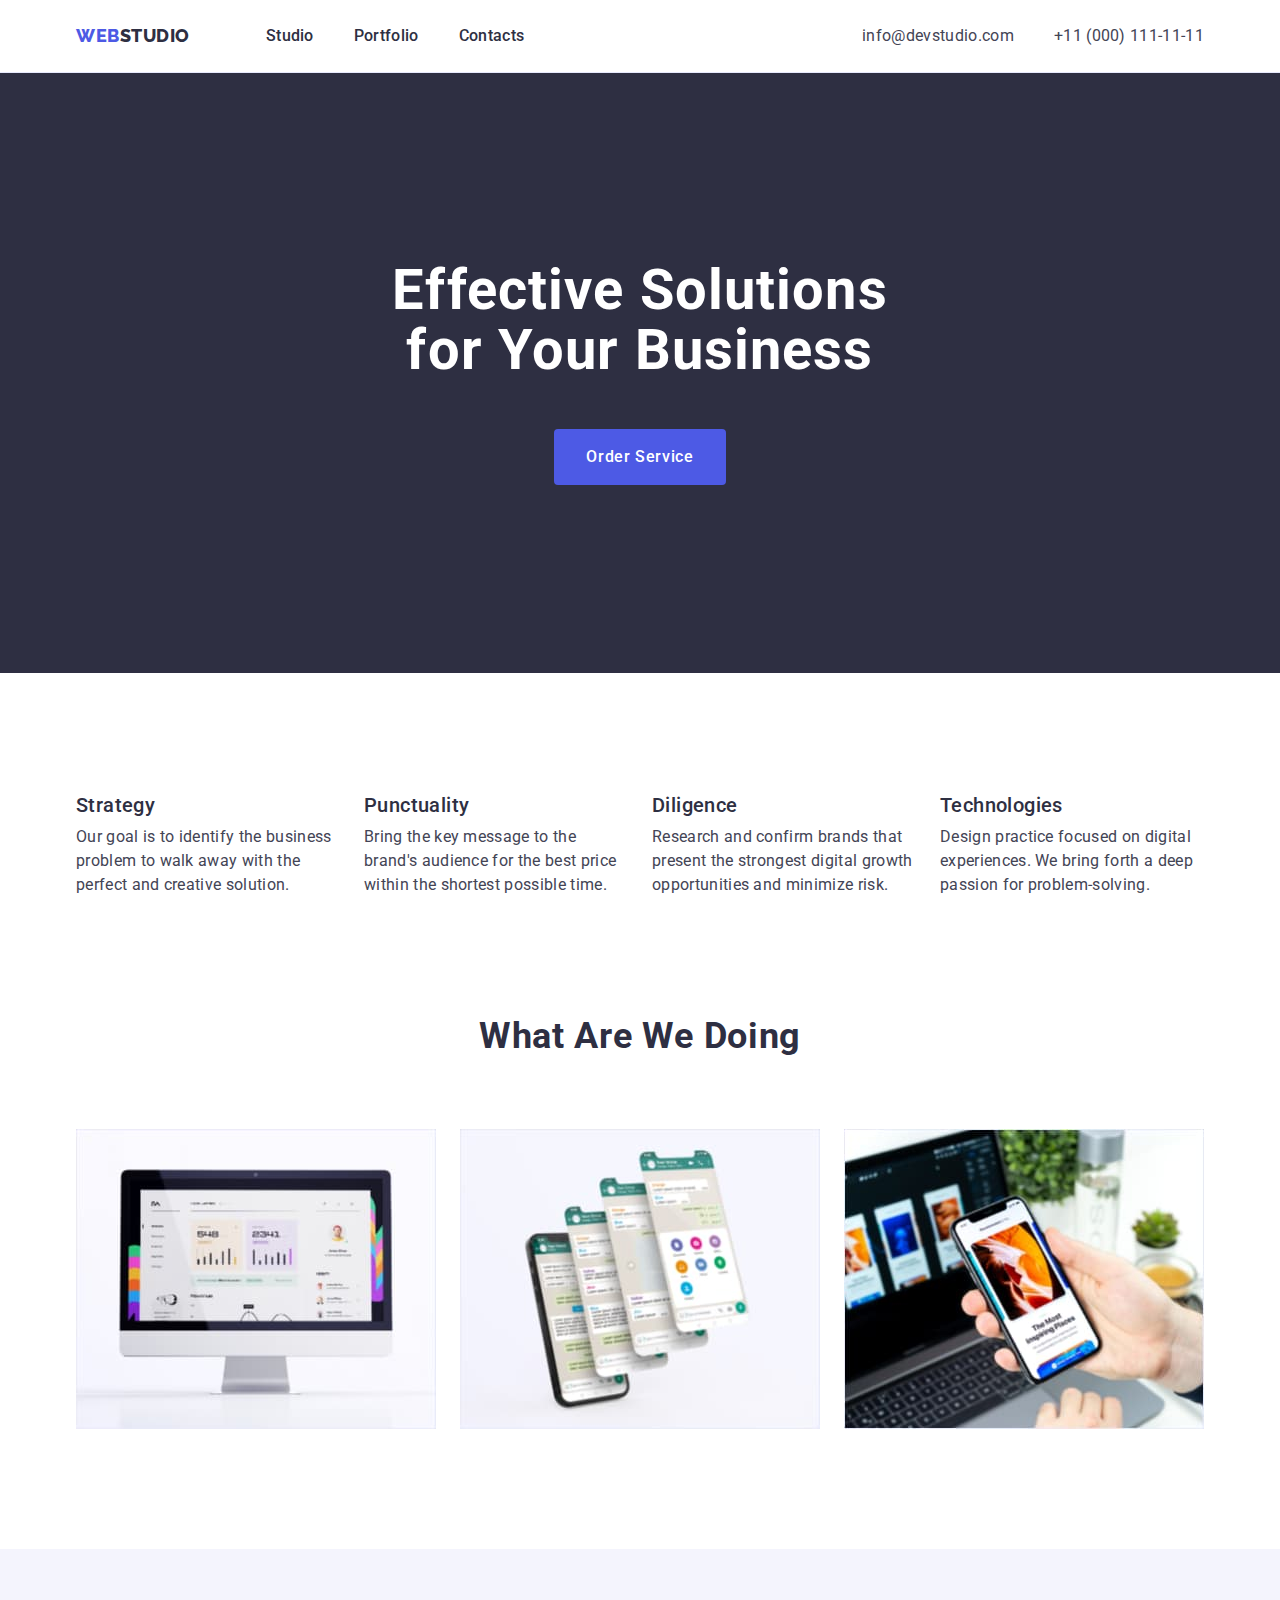
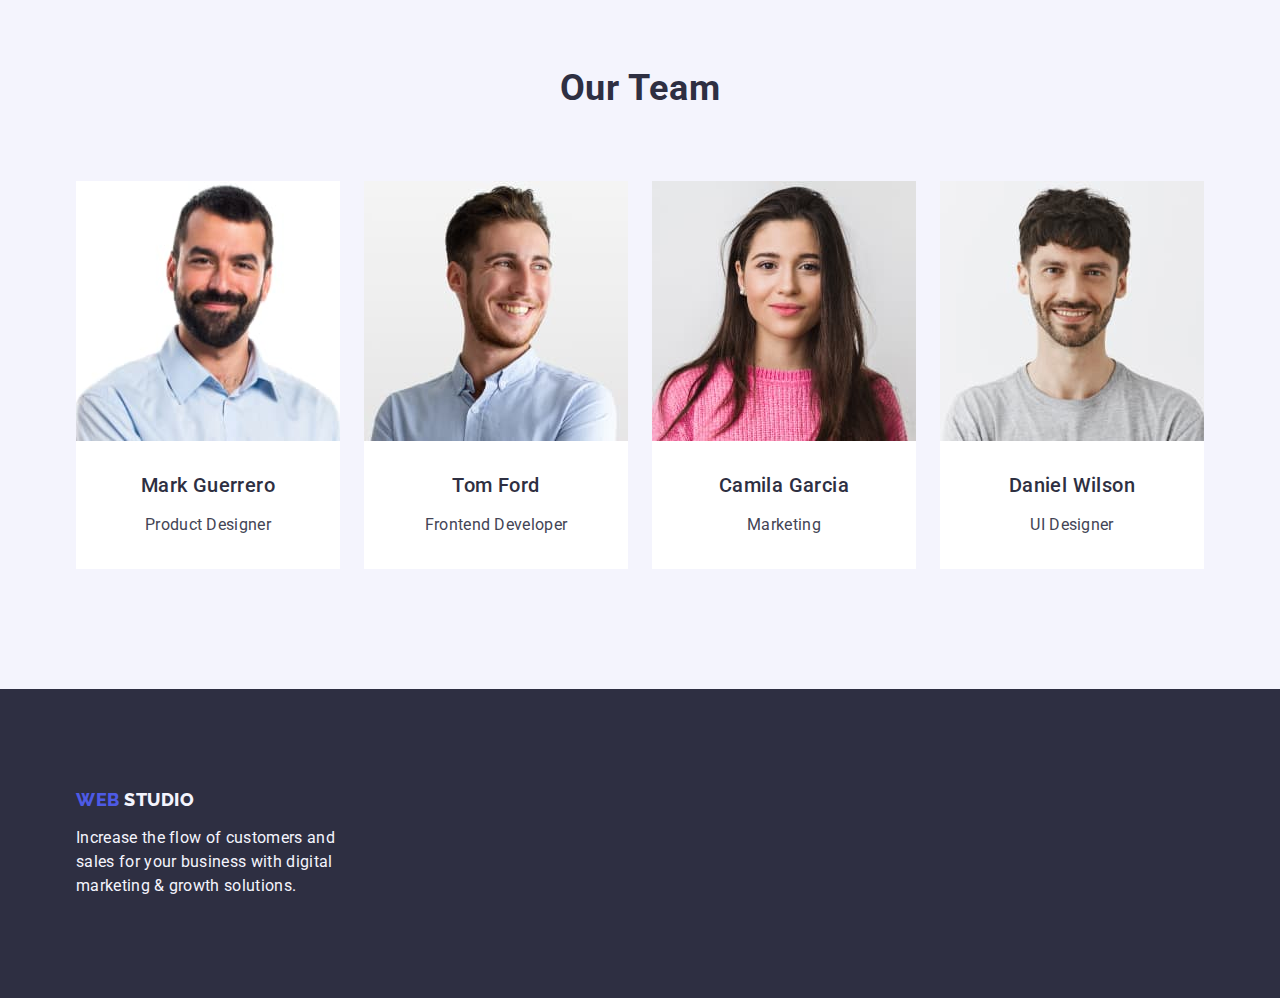
==== commit 91eb1ad7: "up1823" ====
--- a/index.html
+++ b/index.html
@@ -21,7 +21,7 @@
   </head>
   <body>
     <!--top line -->
-    <header>
+    <header class="header-doun-line">
       <!-- navigation menu  -->
       <div class="header-container container">
         <nav class="header-nav">
@@ -113,7 +113,7 @@
         <div class="container">
           <h2 class="doing-heading">What are we doing</h2>
           <ul class="doing-container list">
-            <li class="invisible">
+            <li class="doing-list">
               <img
                 src="./images/ourprojects/first.jpg"
                 alt="example project one"
@@ -121,7 +121,7 @@
                 height="300"
               />
             </li>
-            <li>
+            <li class="doing-list">
               <img
                 src="./images/ourprojects/second.jpg"
                 alt="example project two"
@@ -129,7 +129,7 @@
                 height="300"
               />
             </li>
-            <li>
+            <li class="doing-list">
               <img
                 src="./images/ourprojects/thirth.jpg"
                 alt="example project three"
@@ -154,9 +154,9 @@
                 height="260"
               />
               <div class="team-name-position">
-                <h3 class="team-name-heading">Mark Guerrero</h3>
-                <p class="team-position">Product Designer</p>
-              </div>
+              <h3 class="team-name-heading">Mark Guerrero</h3>
+              <p class="team-position">Product Designer</p>
+            </div>
             </li>
             <li class="team-style-list">
               <img
@@ -166,9 +166,9 @@
                 height="260"
               />
               <div class="team-name-position">
-                <h3 class="team-name-heading">Tom Ford</h3>
-                <p class="team-position">Frontend Developer</p>
-              </div>
+              <h3 class="team-name-heading">Tom Ford</h3>
+              <p class="team-position">Frontend Developer</p>
+            </div>
             </li>
             <li class="team-style-list">
               <img
@@ -178,9 +178,9 @@
                 height="260"
               />
               <div class="team-name-position">
-                <h3 class="team-name-heading">Camila Garcia</h3>
-                <p class="team-position">Marketing</p>
-              </div>
+              <h3 class="team-name-heading">Camila Garcia</h3>
+              <p class="team-position">Marketing</p>
+            </div>
             </li>
             <li class="team-style-list">
               <img
@@ -190,9 +190,9 @@
                 height="260"
               />
               <div class="team-name-position">
-                <h3 class="team-name-heading">Daniel Wilson</h3>
-                <p class="team-position">UI Designer</p>
-              </div>
+              <h3 class="team-name-heading">Daniel Wilson</h3>
+              <p class="team-position">UI Designer</p>
+            </div>
             </li>
           </ul>
         </div>
--- a/css/styles.css
+++ b/css/styles.css
@@ -52,10 +52,13 @@
   padding-right: 15px;
 }
 
+.header-doun-line {
+  border-bottom: 1px solid #e7e9fc;
+}
+
 .header-container {
   display: flex;
   align-items: center;
-  border-bottom: 1px solid #e7e9fc;
 }
 
 .header-logo {
@@ -157,6 +160,7 @@
   letter-spacing: 0.04em;
   color: #ffffff;
   background: #4d5ae5;
+  min-width: 169px;
   height: 56px;
   padding: 16px 32px;
   border: none;
@@ -238,6 +242,10 @@
 .doing-container {
   display: flex;
   gap: 24px;
+}
+
+.doing-list {
+  width: calc((100% - 48px) / 3);
 }
 
 .doing-container-content {
@@ -347,6 +355,7 @@
 
 /* main */
 .pf-bottom {
+  padding-top: 96px;
   padding-bottom: 120px;
 }
 
@@ -354,8 +363,7 @@
   display: flex;
   justify-content: center;
   gap: 24px;
-  padding-top: 96px;
-  padding-bottom: 72px;
+   margin-bottom: 72px;
 }
 .pf-btn {
   font-family: "Roboto", sans-serif;
@@ -368,10 +376,10 @@
   color: #4d5ae5;
   background-color: #f4f4fd;
   border: 1px solid #e7e9fc;
+  padding: 12px 24px;
   border-radius: 4px;
   min-width: 21px;
   min-height: 24px;
-  padding: 12px 24px;
 }
 
 .cursor-focus-pf {
@@ -382,22 +390,31 @@
 .pf-btn:focus {
   background: #404bbf;
   color: #ffffff;
-}
+  border: 1px solid transparent;
+}
+
 /* portfolio */
 
 .portfolio-container {
   display: flex;
   flex-wrap: wrap;
-  gap: 24px;
+  column-gap: 24px;
+  row-gap: 48px;
+ 
 }
 
 .pf-list {
-  margin-bottom: 48px;
+  width: calc((100% - 48px) / 3);
+}
+
+.pf-div {
+  padding: 32px 16px;
+  border: 1px solid #e7e9fc;
+  border-top: none;
+  margin-bottom: 8px;
 }
 
 .project-heading {
-  padding-top: 32px;
-  padding-left: 16px;
   font-weight: 500;
   font-size: 20px;
   line-height: 1.2;
@@ -406,9 +423,6 @@
 }
 
 .project-direction {
-  padding-top: 8px;
-  padding-left: 16px;
-  padding-bottom: 32px;
   font-size: 16px;
   line-height: 1.5;
   letter-spacing: 0.02em;
